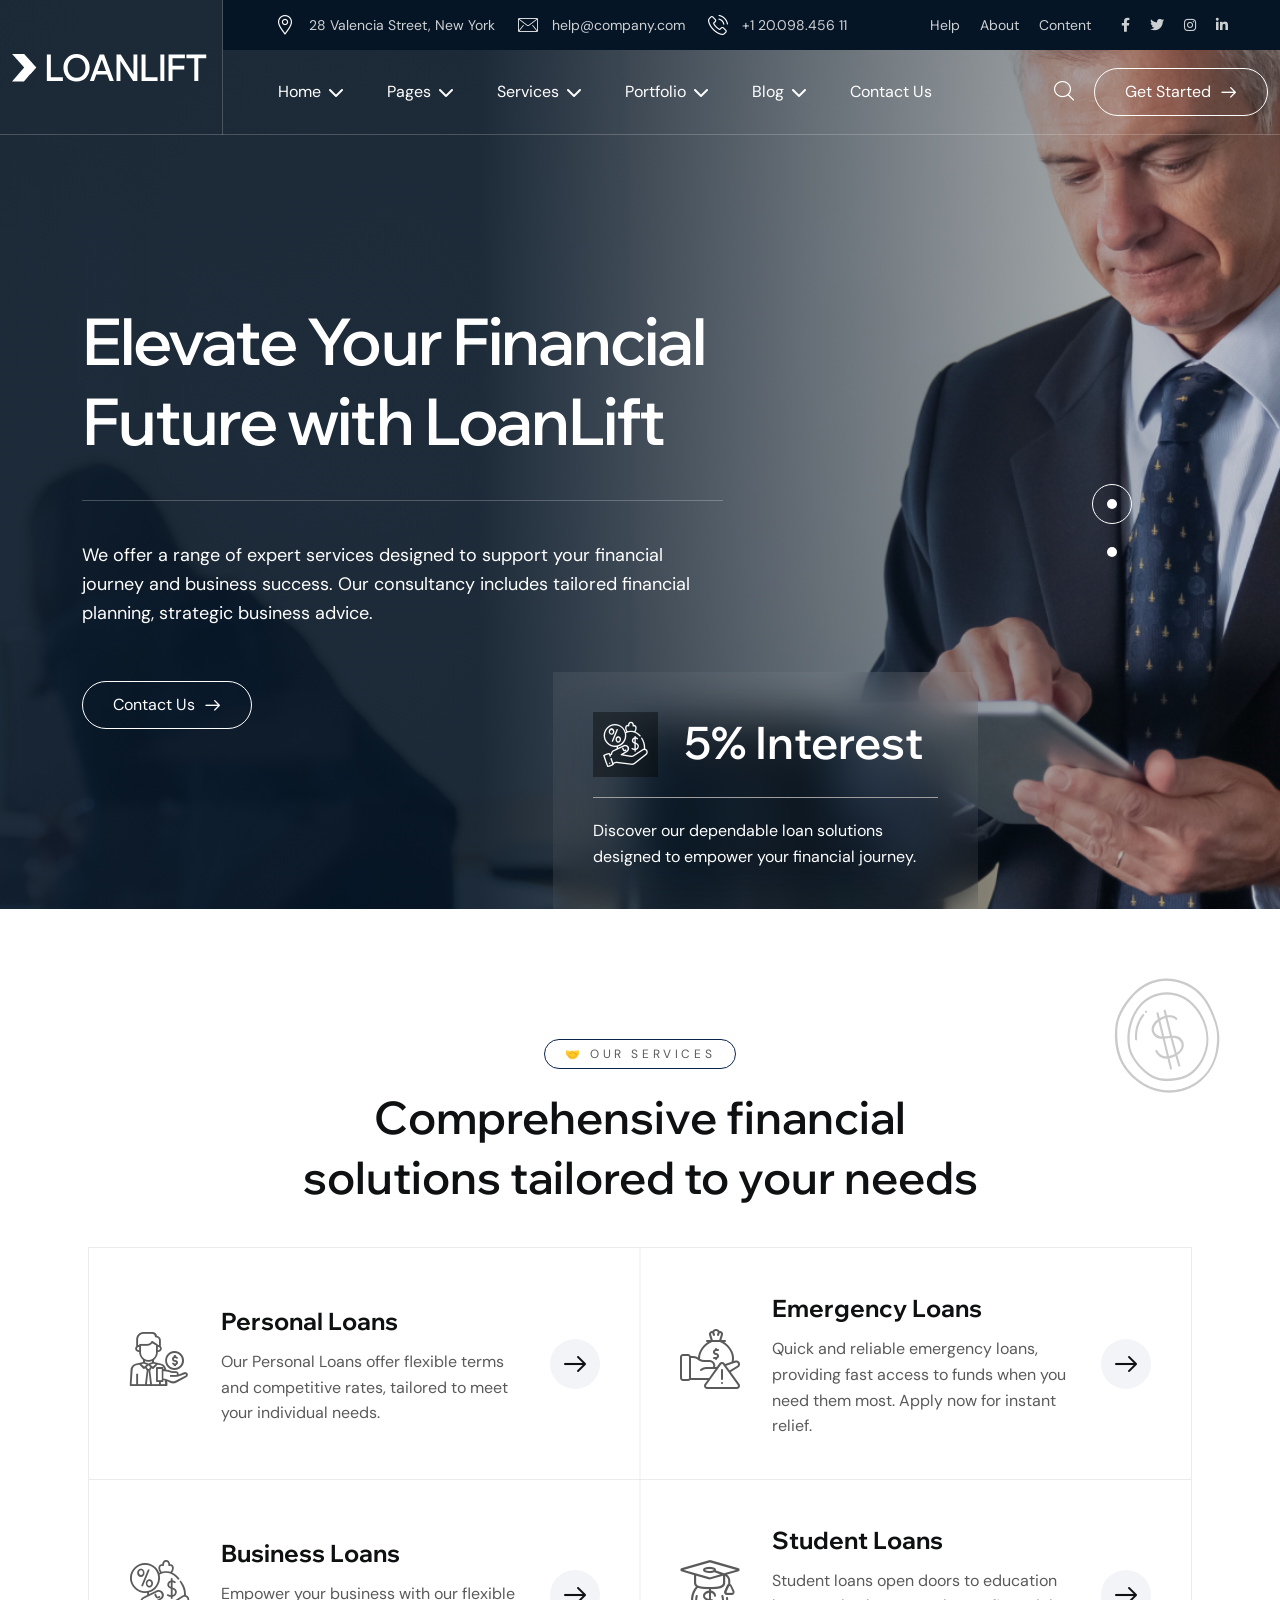
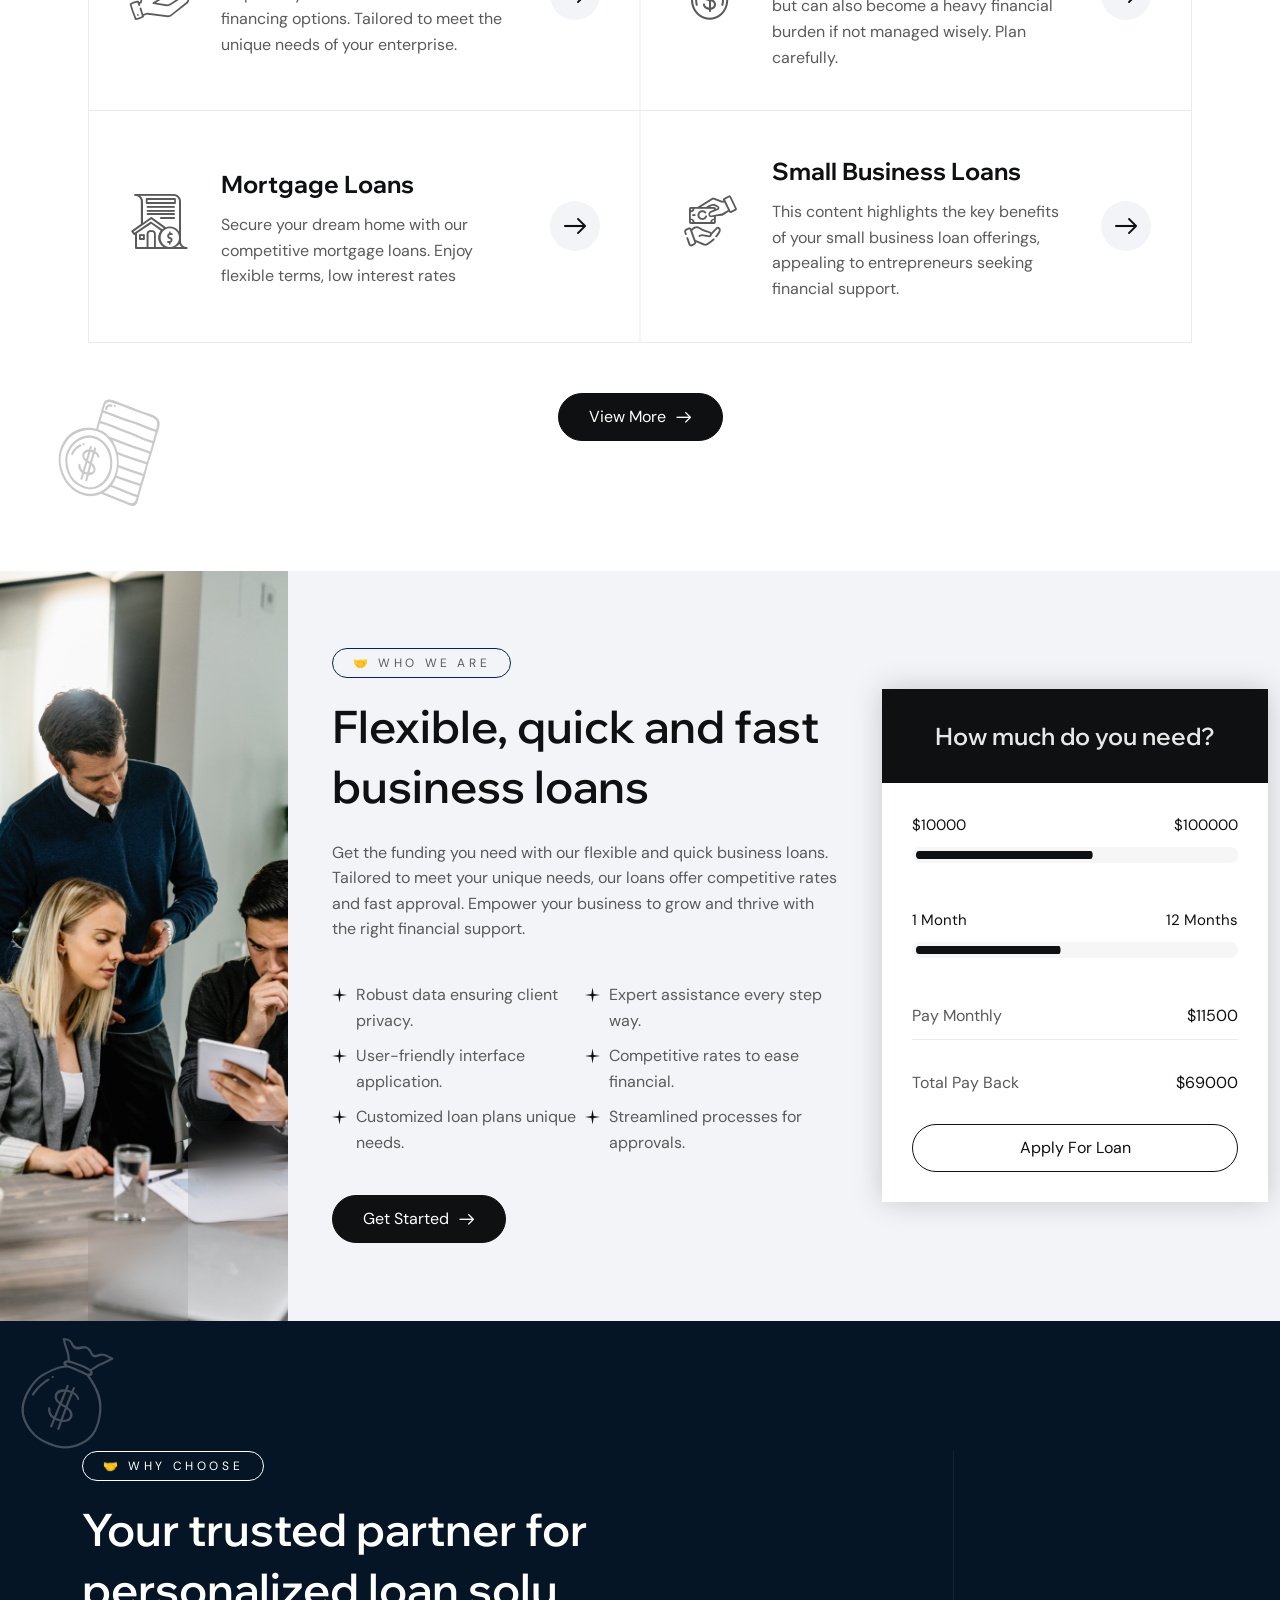
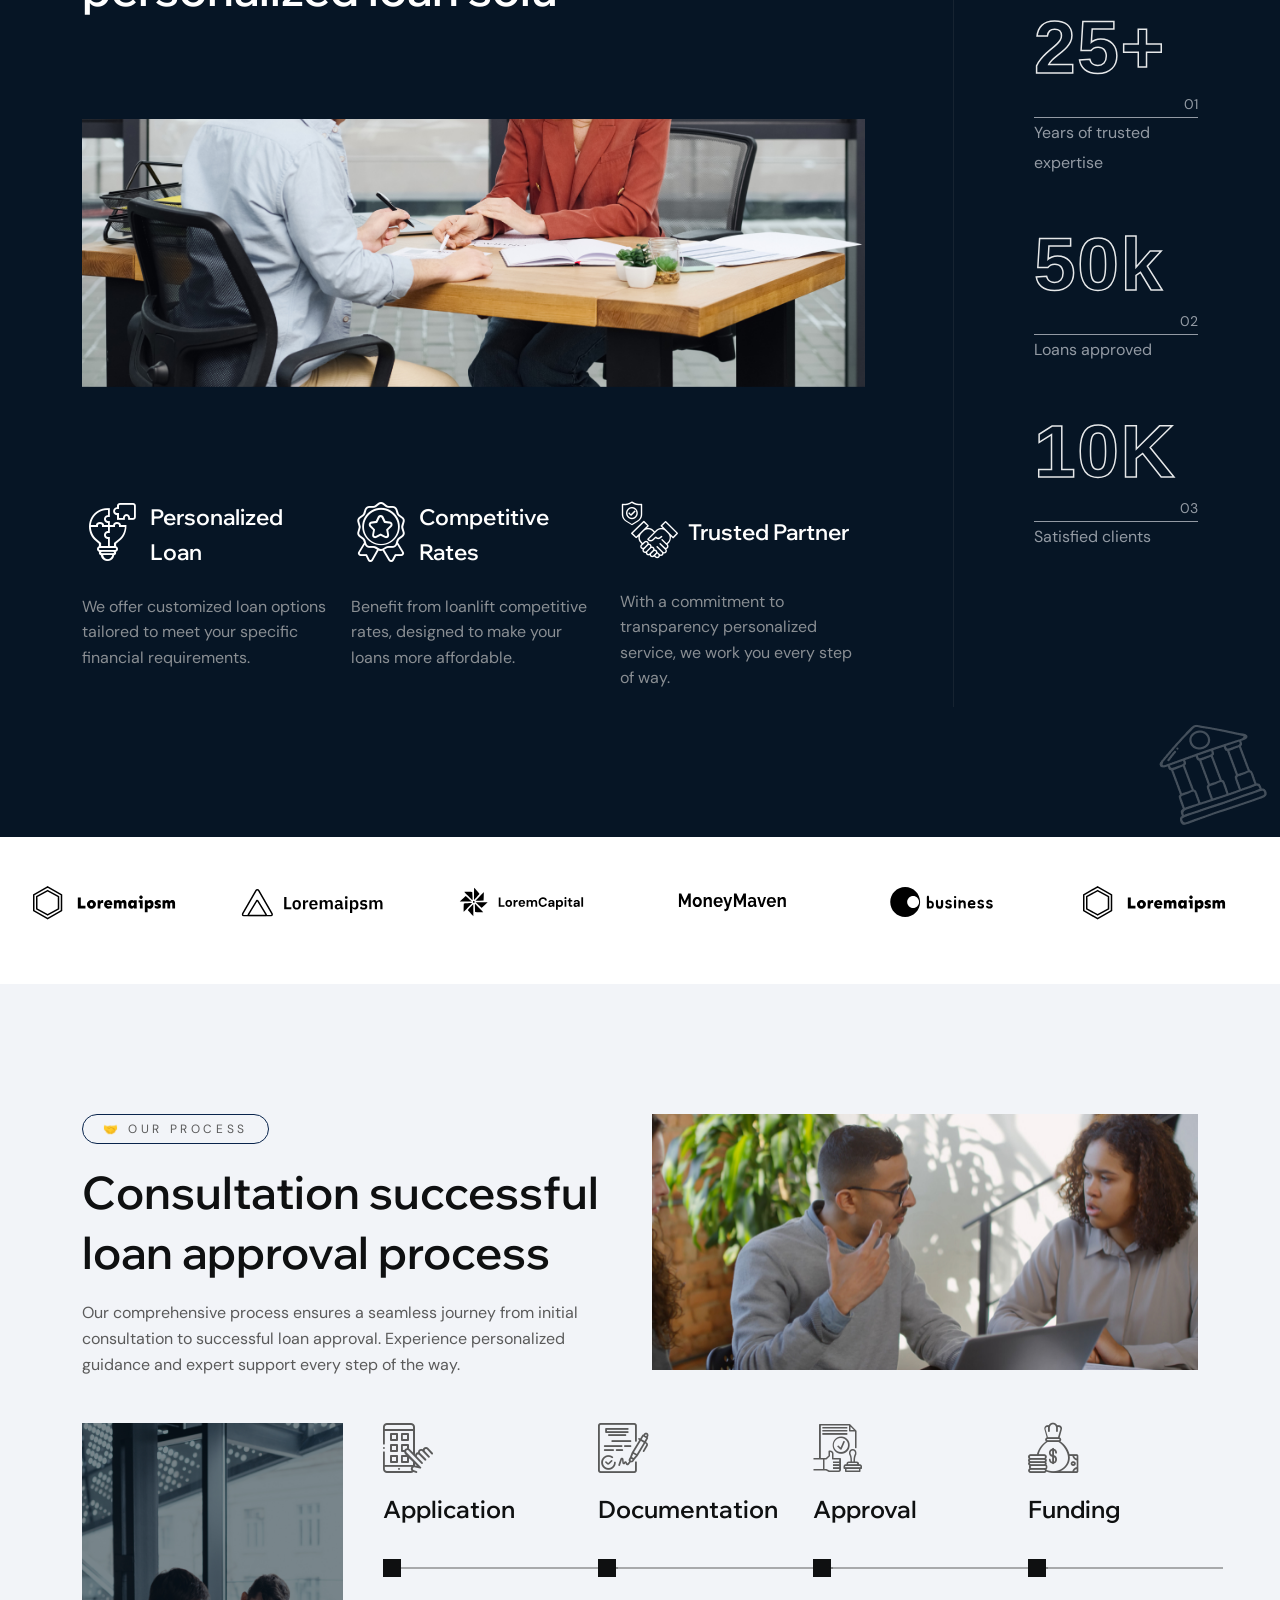
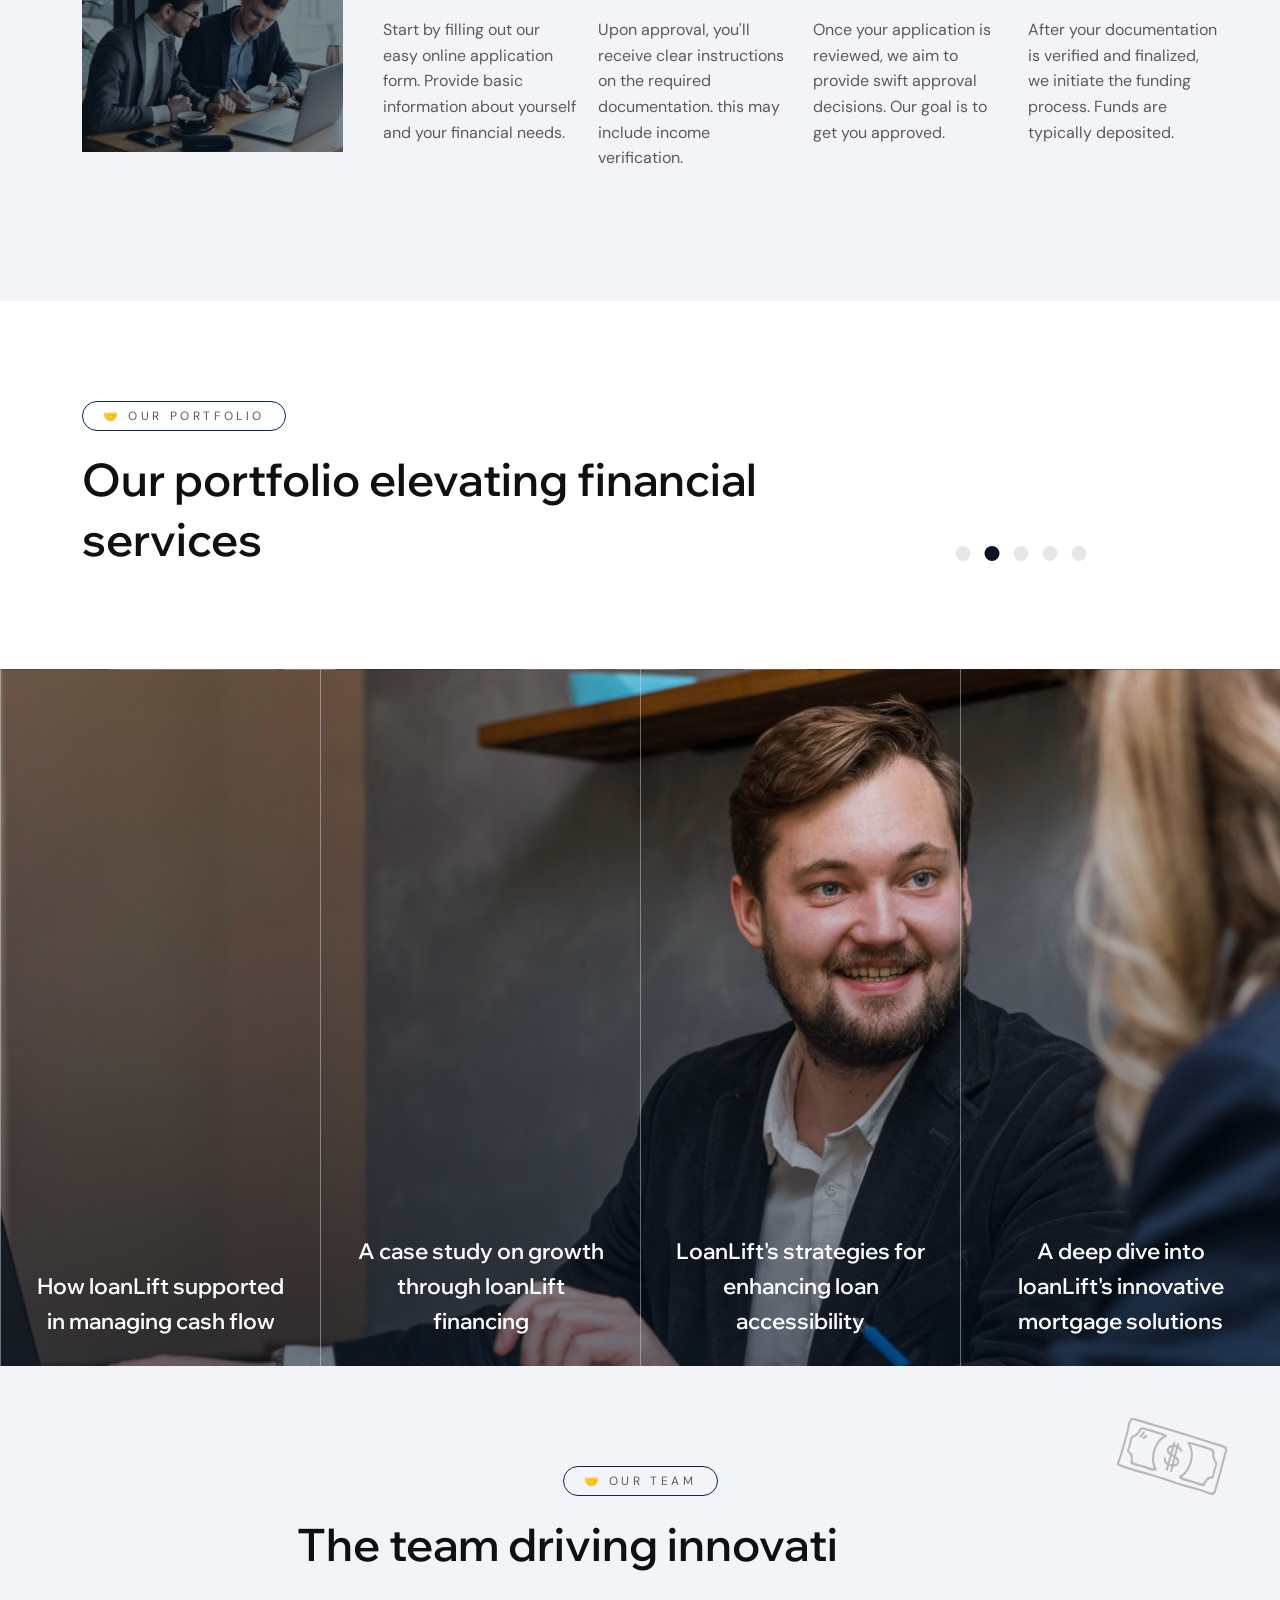
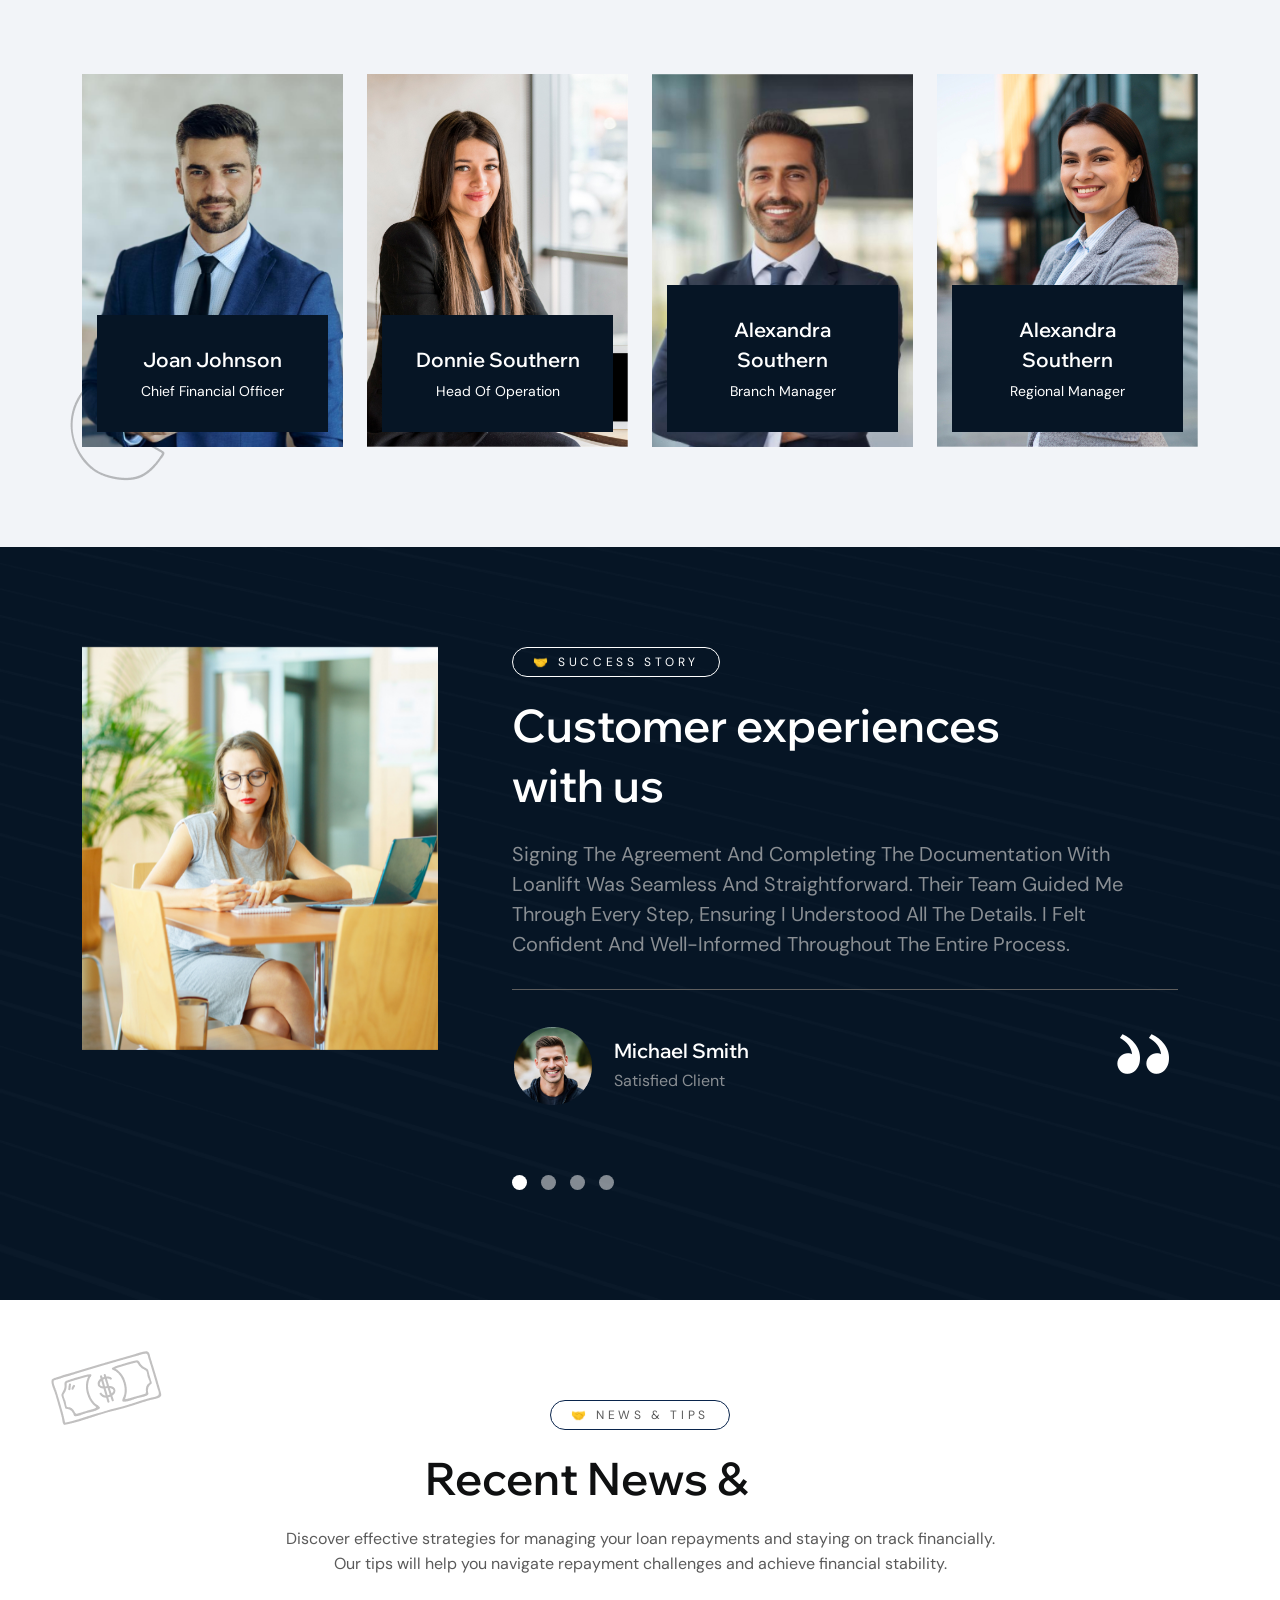
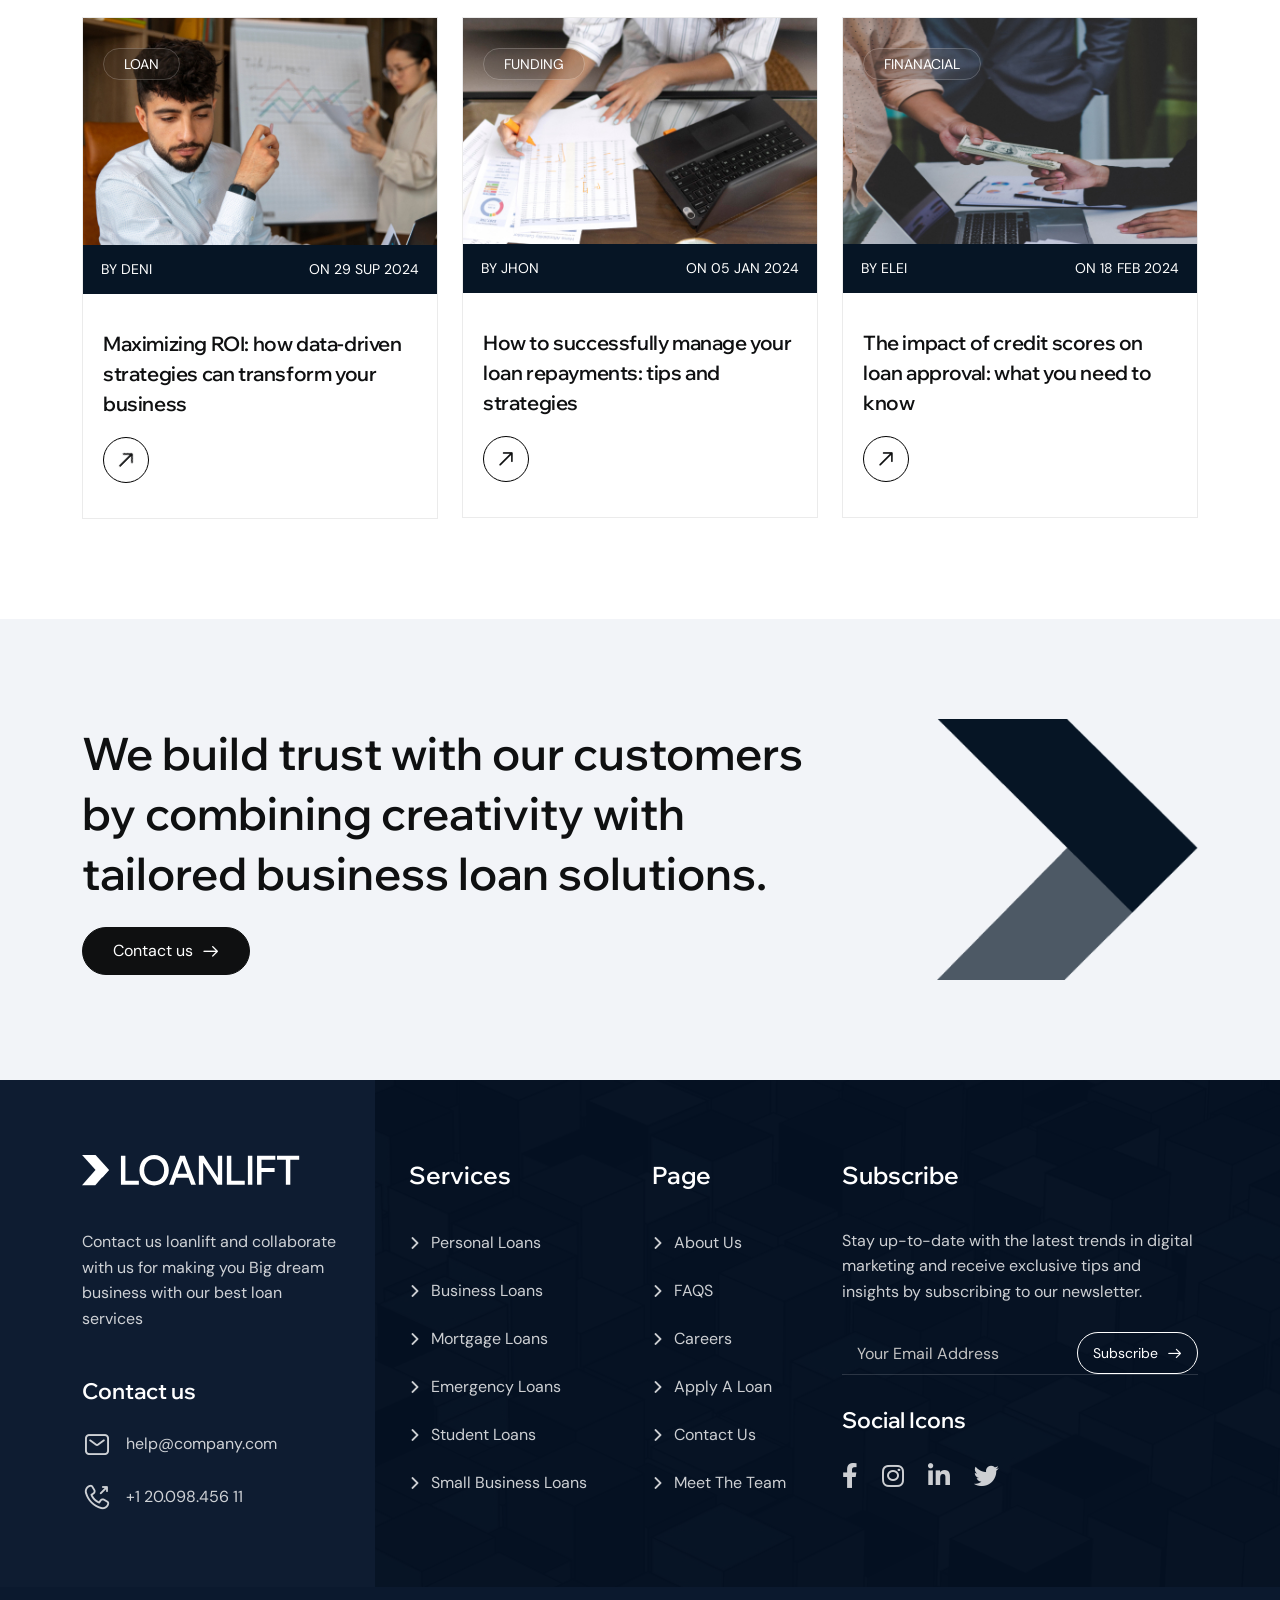
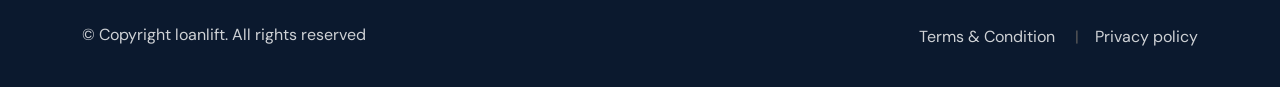
==== index.html @ 2569e56c "first commit" ====
<!DOCTYPE html><html lang="en"><head>
    <meta charset="UTF-8">
    <meta name="viewport" content="width=device-width, initial-scale=1.0">
    <title>Loanlift || Home One</title>
    <link rel="shortcut icon" href="images/favicon.png" type="image/x-icon">
    <link rel="preconnect" href="https://fonts.googleapis.com">
    <link rel="preconnect" href="https://fonts.gstatic.com" crossorigin="">
    <link href="https://fonts.googleapis.com/css2?family=DM+Sans:ital,opsz,wght@0,9..40,100..1000;1,9..40,100..1000&family=Wix+Madefor+Display:wght@400..800&display=swap" rel="stylesheet">
    <link rel="stylesheet" href="style.css">
</head>
<body class="custom-cursor">
    <div class="custom-cursor-one">
        <div class="custom-cursor-inner"></div>
    </div>
    <div class="preloader">
        <div class="loading-container">
            <div class="loading-text">
                <span>L</span>
                <span>O</span>
                <span>A</span>
                <span>N</span>
                <span>L</span>
                <span>I</span>
                <span>F</span>
                <span>T</span>
            </div>
        </div>
    </div>
    <!-- header start -->
    <div class="topbar-one">
        <div class="container-fluid">
            <div class="topbar-one-inner">
                <ul class="topbar-one-info white-font">
                    <li>
                        <i class="flaticon-location"></i>
                        <p>28 Valencia Street, New York</p>
                    </li>
                    <li>
                        <i class="flaticon-mail"></i>
                        <a href="mailto:Loanlift@gmail.com">help@company.com</a>
                    </li>
                    <li>
                        <i class="flaticon-phone-call"></i>
                        <a href="tel:+020.098.45611">+1 20.098.456 11</a>
                    </li>
                </ul>
                <div class="topbar-one-right">
                    <ul class="topbar-one-right-one white-font">
                        <li><a href="#">Help</a></li>
                        <li><a href="#">About</a></li>
                        <li><a href="#">Content</a></li>
                    </ul>
                    <ul class="topbar-one-social-media white-font">
                        <li><a href="https://www.facebook.com/"><i class="fa-brands fa-facebook-f"></i></a></li>
                        <li><a href="https://x.com/"><i class="fa-brands fa-twitter"></i></a></li>
                        <li><a href="https://www.instagram.com/"><i class="fa-brands fa-instagram"></i></a></li>
                        <li><a href="https://in.linkedin.com/"><i class="fa-brands fa-linkedin-in"></i></a></li>
                    </ul>
                </div>
            </div>
        </div>
    </div>
    <header class="main-header">
        <div class="container-fluid">
            <nav class="main-menu">
                <div class="main-menu-logo">
                    <a href="index.html">
                        <img src="images/Header_logo.svg" alt="header-logo">
                    </a>
                </div>
                <div class="main-menu-inner">
                    <ul class="main-menu-list">
                        <li class="menu-item-children"><a href="#">Home</a><i class="fa-solid fa-chevron-down"></i>
                            <ul>
                                <li><a href="index.html">Home One</a></li>
                                <li><a href="index-2.html">Home Two</a></li>
                                <li><a href="index-3.html">Home Three</a></li>
                            </ul>
                        </li>
                        <li class="menu-item-children"><a href="#">Pages</a><i class="fa-solid fa-chevron-down"></i>
                            <ul>
                                <li><a href="about.html">About Us</a></li>
                                <li><a href="faq.html">FAQ</a></li>
                                <li><a href="careers.html">Careers</a></li>
                                <li><a href="apply-loan.html">Apply a Loan</a></li>
                                <li><a href="team.html">Meet The Team</a></li>
                                <li><a href="team-details.html">Team Details</a></li>
                            </ul>
                        </li>
                        <li class="menu-item-children"><a href="#">Services</a><i class="fa-solid fa-chevron-down"></i>
                            <ul>
                                <li><a href="service.html">Services </a></li>
                                <li><a href="service-2.html">Services 2</a></li>
                                <li><a href="service-details.html">Services Details</a></li>
                            </ul>
                        </li>
                        <li class="menu-item-children"><a href="#">Portfolio</a><i class="fa-solid fa-chevron-down"></i>
                            <ul>
                                <li><a href="portfolio.html">Portfolio</a></li>
                                <li><a href="portfolio-grid.html">Portfolio Grid</a></li>
                                <li><a href="portfolio-details.html">Portfolio Details</a></li>
                            </ul>
                        </li>
                        <li class="menu-item-children"><a href="#">Blog</a><i class="fa-solid fa-chevron-down"></i>
                            <ul>
                                <li><a href="blog.html">Blog Standard</a></li>
                                <li><a href="blog-grid.html">Blog Grid</a></li>
                                <li><a href="blog-grid-2.html">Blog Grid 2</a></li>
                                <li><a href="blog-details.html">Blog Details</a></li>
                            </ul>
                        </li>
                        <li class="menu-item-children"><a href="contact-us.html">Contact Us</a></li>
                    </ul>
                    <div class="header-right-end">
                        <span class="line-1"></span>
                        <span class="line-2"></span>
                        <span class="line-3"></span>
                    </div>
                    <div class="main-menu-right">
                        <a href="#" class="search-btn"><i class="flaticon-search-interface-symbol"></i></a>
                        <a href="contact-us.html" class="btn btn-primary">Get Started <i class="flaticon-next"></i></a>
                    </div>
                </div>
            </nav>
        </div>
    </header>
    <!-- header end -->
    <!-- banner one start -->
    <section class="banner-one">
        <div class="container-fluid p-0">
            <div class="banner-one-slider">
                <div class="banner-one-slider-item">
                    <div class="banner-one-slider-item-image zoom-in">
                        <img src="images/banner-one-bg.jpg" alt="banner-images">
                    </div>
                    <div class="container">
                        <div class="row">
                            <div class="col-xl-7 col-lg-8 col-md-10">
                                <div class="banner-one-info">
                                    <div class="banner-title fade-left">
                                        <h1>Elevate Your Financial Future with LoanLift</h1>
                                    </div>
                                    <div class="section-details fade-left">
                                        <p>We offer a range of expert services designed to support your financial
                                            journey and business success. Our consultancy includes tailored financial
                                            planning, strategic business advice.</p>
                                    </div>
                                    <div class="fade-in-up">
                                        <a href="contact-us.html" class="btn btn-primary">Contact Us<i class="flaticon-next"></i></a>
                                    </div>
                                </div>
                            </div>
                            <div class="banner-one-box">
                                <div class="banner-one-box-inner">
                                    <i class="flaticon-money-bag"></i>
                                    <h2>5% Interest</h2>
                                </div>
                                <p>Discover our dependable loan solutions designed to empower your financial journey.
                                </p>
                            </div>
                        </div>
                    </div>
                </div>
                <div class="banner-one-slider-item">
                    <div class="banner-one-slider-item-image">
                        <img src="images/banner-one-bg-2.jpg" alt="banner-images">
                    </div>
                    <div class="container">
                        <div class="row">
                            <div class="col-xl-7 col-lg-8 col-md-10">
                                <div class="banner-one-info">
                                    <div class="banner-title fade-left">
                                        <h1>Your Partner Financial Growth Success</h1>
                                    </div>
                                    <div class="section-details fade-left">
                                        <p>We offer a range of expert services designed to support your financial
                                            journey and business success. Our consultancy includes tailored financial
                                            planning, strategic business advice.</p>
                                    </div>
                                    <div class="fade-in-up">
                                        <a href="contact-us.html" class="btn btn-primary">Contact Us<i class="flaticon-next"></i></a>
                                    </div>
                                </div>
                            </div>
                            <div class="banner-one-box">
                                <div class="banner-one-box-inner">
                                    <i class="flaticon-money-bag"></i>
                                    <h2>5% Interest</h2>
                                </div>
                                <p>Discover our dependable loan solutions designed to empower your financial journey.
                                </p>
                            </div>
                        </div>
                    </div>
                </div>
            </div>
        </div>
    </section>
    <!-- banner one end -->
    <!-- services one start -->
    <section class="services-section-one">
        <div class="service-one-shape-1">
            <img src="images/service-shape-1.png" alt="shape">
        </div>
        <div class="service-one-shape-2">
            <img src="images/service-shape-2.png" alt="shape">
        </div>
        <div class="container">
            <div class="row">
                <div class="col-lg-8 m-auto">
                    <div class="heading-box text-center">
                        <span class="heading-subtitle wow fadeInUp animated animated">🤝 OUR SERVICES</span>
                        <h2 class="heading-title wow fadeInUp animated animated">Comprehensive financial solutions
                            tailored to your needs</h2>
                    </div>
                </div>
            </div>
            <div class="service-one-inner">
                <div class="service-one-box">
                    <div class="service-one-box-image">
                        <img src="images/services-1.png" alt="service images">
                    </div>
                    <div class="service-one-icon-box">
                        <i class="flaticon-personal"></i>
                    </div>
                    <div class="service-one-info">
                        <h4>Personal Loans</h4>
                        <p>Our Personal Loans offer flexible terms and competitive rates, tailored to meet your
                            individual needs.</p>
                    </div>
                    <a href="service-details.html" class="read-more-btn">
                        <i class="flaticon-next"></i>
                    </a>
                </div>
                <div class="service-one-box">
                    <div class="service-one-box-image">
                        <img src="images/services-2.png" alt="service images">
                    </div>
                    <div class="service-one-icon-box">
                        <i class="flaticon-money-bag-1"></i>
                    </div>
                    <div class="service-one-info">
                        <h4>Emergency Loans</h4>
                        <p>Quick and reliable emergency loans, providing fast access to funds when you need them most.
                            Apply now for instant relief.</p>
                    </div>
                    <a href="service-details.html" class="read-more-btn">
                        <i class="flaticon-next"></i>
                    </a>
                </div>
                <div class="service-one-box">
                    <div class="service-one-box-image">
                        <img src="images/services-3.png" alt="service images">
                    </div>
                    <div class="service-one-icon-box">
                        <i class="flaticon-money-bag"></i>
                    </div>
                    <div class="service-one-info">
                        <h4>Business Loans</h4>
                        <p>Empower your business with our flexible financing options. Tailored to meet the unique needs
                            of your enterprise.</p>
                    </div>
                    <a href="service-details.html" class="read-more-btn">
                        <i class="flaticon-next"></i>
                    </a>
                </div>
                <div class="service-one-box">
                    <div class="service-one-box-image">
                        <img src="images/services-4.png" alt="service images">
                    </div>
                    <div class="service-one-icon-box">
                        <i class="flaticon-mortarboard"></i>
                    </div>
                    <div class="service-one-info">
                        <h4>Student Loans</h4>
                        <p>Student loans open doors to education but can also become a heavy financial burden if not
                            managed wisely. Plan carefully.</p>
                    </div>
                    <a href="service-details.html" class="read-more-btn">
                        <i class="flaticon-next"></i>
                    </a>
                </div>
                <div class="service-one-box">
                    <div class="service-one-box-image">
                        <img src="images/services-5.png" alt="service images">
                    </div>
                    <div class="service-one-icon-box">
                        <i class="flaticon-mortgage-loan"></i>
                    </div>
                    <div class="service-one-info">
                        <h4>Mortgage Loans</h4>
                        <p>Secure your dream home with our competitive mortgage loans. Enjoy flexible terms, low
                            interest rates</p>
                    </div>
                    <a href="service-details.html" class="read-more-btn">
                        <i class="flaticon-next"></i>
                    </a>
                </div>
                <div class="service-one-box">
                    <div class="service-one-box-image">
                        <img src="images/services-6.png" alt="service images">
                    </div>
                    <div class="service-one-icon-box">
                        <i class="flaticon-loan-1"></i>
                    </div>
                    <div class="service-one-info">
                        <h4>Small Business Loans</h4>
                        <p>This content highlights the key benefits of your small business loan offerings, appealing to
                            entrepreneurs seeking financial support.</p>
                    </div>
                    <a href="service-details.html" class="read-more-btn">
                        <i class="flaticon-next"></i>
                    </a>
                </div>
            </div>
            <div class="text-center">
                <a href="service.html" class="btn btn-secondary">View More<i class="flaticon-next"></i></a>
            </div>
        </div>
    </section>
    <!-- services one end -->
    <!-- features one start -->
    <section class="features-section-one">
        <div class="container-fluid">
            <div class="row align-items-center justify-content-center justify-content-xl-start">
                <div class="col-xxl-3 col-xl-3 col-md-5 col-sm-7">
                    <div class="features-one-image">
                        <img src="images/features-1.jpg" alt="features-image">
                        <div class="image-shape">
                            <span></span>
                            <span></span>
                        </div>
                    </div>
                </div>
                <div class="col-xxl-5 col-xl-5 col-md-7">
                    <div class="features-one-info">
                        <div class="heading-box">
                            <span class="heading-subtitle wow fadeInUp animated animated">🤝 WHO WE ARE</span>
                            <h2 class="heading-title wow fadeInUp animated animated">Flexible, quick and fast business
                                loans</h2>
                        </div>
                        <p>Get the funding you need with our flexible and quick business loans. Tailored to meet
                            your unique needs, our loans offer competitive rates and fast approval. Empower your
                            business to grow and thrive with the right financial support.
                        </p>
                        <div class="features-one-list-block">
                            <ul class="features-one-list">
                                <li>Robust data ensuring client privacy.</li>
                                <li>Expert assistance every step way.</li>
                                <li>User-friendly interface application.</li>
                                <li>Competitive rates to ease financial.</li>
                                <li>Customized loan plans unique needs.</li>
                                <li>Streamlined processes for approvals.</li>
                            </ul>
                        </div>
                        <a href="apply-loan.html" class="btn btn-secondary">Get Started<i class="flaticon-next"></i></a>
                    </div>
                </div>
                <div class="col-xxl-3 col-xl-4 col-lg-6 col-md-8 col-sm-10">
                    <form action="#" id="loan-calculator" data-interest-rate="15" class="features-one-form wow fadeInUp animated animated" data-wow-duration="2000ms" data-wow-delay="500ms">
                        <h3>How much do you need?</h3>
                        <div class="features-one-form-content">
                            <div class="input-box__top">
                                <span>$10000</span>
                                <span>$100000</span>
                            </div>
                            <div class="input-box">
                                <div class="range-slider-count" id="range-slider-count"></div>
                                <input type="hidden" value="" id="min-value-rangeslider-count">
                                <input type="hidden" value="" id="max-value-rangeslider-count">
                            </div>
                            <div class="input-box__top">
                                <span>1 Month</span>
                                <span>12 Months</span>
                            </div>
                            <div class="input-box">
                                <div class="range-slider-month" id="range-slider-month"></div>
                                <input type="hidden" value="" id="min-value-rangeslider-month">
                                <input type="hidden" value="" id="max-value-rangeslider-month">
                            </div>
                            <p>
                                <span>Pay Monthly</span>
                                <b>$<i id="loan-monthly-pay"></i></b>
                            </p>
                            <p>
                                <span>Total Pay Back</span>
                                <b>$<i id="loan-total"></i></b>
                            </p>
                            <button type="submit" class="btn btn-primary btn-block">Apply For Loan</button>
                        </div>
                    </form>
                </div>
            </div>
        </div>
    </section>
    <!-- features one end -->
    <!-- why-choos one start -->
    <section class="why-choose-section-one">
        <div class="why-choose-shape-one-1">
            <img src="images/why-choose-shape-1.png" alt="shape">
        </div>
        <div class="why-choose-shape-one-2">
            <img src="images/why-choose-shape-2.png" alt="shape">
        </div>
        <div class="container">
            <div class="row gutter-y-30">
                <div class="col-xl-9 why-choose-left-one">
                    <div class="heading-box heading-white">
                        <span class="heading-subtitle wow fadeInUp animated animated">🤝 WHY CHOOSE</span>
                        <h2 class="heading-title wow fadeInUp animated animated">Your trusted partner for personalized
                            loan solutions, expert financial guidance</h2>
                    </div>
                    <div class="why-choose-one-image">
                        <img src="images/why-choose-image-1.jpg" alt="why-choose-image">
                    </div>
                    <div class="row">
                        <div class="col-lg-4 col-md-6 col-sm-6 col-6">
                            <div class="why-choose-one-box">
                                <div class="why-choose-box-one-title">
                                    <i class="flaticon-solution"></i>
                                    <h4>Personalized Loan</h4>
                                </div>
                                <p>We offer customized loan options tailored to meet your specific financial
                                    requirements.</p>
                            </div>
                        </div>
                        <div class="col-lg-4 col-md-6 col-sm-6 col-6">
                            <div class="why-choose-one-box">
                                <div class="why-choose-box-one-title">
                                    <i class="flaticon-badge"></i>
                                    <h4>Competitive Rates</h4>
                                </div>
                                <p>Benefit from loanlift competitive rates, designed to make your loans more affordable.
                                </p>
                            </div>
                        </div>
                        <div class="col-lg-4 col-md-6 col-sm-6 col-6">
                            <div class="why-choose-one-box">
                                <div class="why-choose-box-one-title">
                                    <i class="flaticon-trusted"></i>
                                    <h4>Trusted Partner</h4>
                                </div>
                                <p>With a commitment to transparency personalized service, we work you every step of
                                    way.</p>
                            </div>
                        </div>
                    </div>
                </div>
                <div class="col-xl-3 col-lg-12">
                    <ul class="counter-box-one">
                        <li>
                            <h6 data-target="25" data-symbol="+">0</h6>
                            <span>01</span>
                            <p>Years of trusted expertise</p>
                        </li>
                        <li>
                            <h6 data-target="50" data-symbol="k">0</h6>
                            <span>02</span>
                            <p>Loans approved</p>
                        </li>
                        <li>
                            <h6 data-target="10" data-symbol="K">0</h6>
                            <span>03</span>
                            <p>Satisfied clients</p>
                        </li>
                    </ul>
                </div>
            </div>
        </div>
    </section>
    <!-- why-choos one end -->
    <!-- partner one start -->
    <section class="partner-one">
        <div class="container-fluid">
            <div class="partner-slider-one">
                <div class="partner-slider-one-item">
                    <div class="partner-slider-logo">
                        <img src="images/Logo_1.svg" alt="partner-logo">
                    </div>
                </div>
                <div class="partner-slider-one-item">
                    <div class="partner-slider-logo">
                        <img src="images/Logo_2.svg" alt="partner-logo">
                    </div>
                </div>
                <div class="partner-slider-one-item">
                    <div class="partner-slider-logo">
                        <img src="images/Logo_3.svg" alt="partner-logo">
                    </div>
                </div>
                <div class="partner-slider-one-item">
                    <div class="partner-slider-logo">
                        <img src="images/Logo_4.svg" alt="partner-logo">
                    </div>
                </div>
                <div class="partner-slider-one-item">
                    <div class="partner-slider-logo">
                        <img src="images/Logo_5.svg" alt="partner-logo">
                    </div>
                </div>
                <div class="partner-slider-one-item">
                    <div class="partner-slider-logo">
                        <img src="images/Logo_1.svg" alt="partner-logo">
                    </div>
                </div>
                <div class="partner-slider-one-item">
                    <div class="partner-slider-logo">
                        <img src="images/Logo_2.svg" alt="partner-logo">
                    </div>
                </div>
                <div class="partner-slider-one-item">
                    <div class="partner-slider-logo">
                        <img src="images/Logo_3.svg" alt="partner-logo">
                    </div>
                </div>
                <div class="partner-slider-one-item">
                    <div class="partner-slider-logo">
                        <img src="images/Logo_4.svg" alt="partner-logo">
                    </div>
                </div>
            </div>
        </div>
    </section>
    <!-- partner one end -->
    <!-- process one start -->
    <section class="process-one">
        <div class="container">
            <div class="row gutter-y-30">
                <div class="col-lg-6">
                    <div class="heading-box">
                        <span class="heading-subtitle wow fadeInUp animated animated">🤝 OUR PROCESS</span>
                        <h2 class="heading-title wow fadeInUp animated animated">Consultation successful loan approval
                            process</h2>
                        <p class="heading-details">Our comprehensive process ensures a seamless journey from initial
                            consultation to successful
                            loan approval. Experience personalized guidance and expert support every step of the way.
                        </p>
                    </div>
                </div>
                <div class="col-lg-6">
                    <div class="process-one-video">
                        <img src="images/process-video-thamb.jpg" alt="video-thumb">
                        <a href="https://www.youtube.com/watch?v=rzfmZC3kg3M" class="process-one-video-btn"><i class="fa-solid fa-play"></i></a>
                    </div>
                </div>
                <div class="col-xl-3 col-md-4">
                    <div class="process-one-image">
                        <img src="images/process-image.jpg" alt="process-image">
                    </div>
                </div>
                <div class="col-xl-9 col-md-8 align-self-center">
                    <div class="process-item-one wow fadeInRight animated animated" data-wow-delay="500ms" data-wow-duration="2000ms">
                        <div class="process-one-box">
                            <div class="process-one-box-icon">
                                <i class="flaticon-application"></i>
                            </div>
                            <div class="process-one-box-title">
                                <h3>Application</h3>
                            </div>
                            <div class="process-one-box-devider"></div>
                            <div class="process-one-box-details">
                                <p>Start by filling out our easy online application form. Provide basic information
                                    about yourself and your financial needs.</p>
                            </div>
                        </div>
                        <div class="process-one-box">
                            <div class="process-one-box-icon">
                                <i class="flaticon-contract"></i>
                            </div>
                            <div class="process-one-box-title">
                                <h3>Documentation</h3>
                            </div>
                            <div class="process-one-box-devider"></div>
                            <div class="process-one-box-details">
                                <p>Upon approval, you'll receive clear instructions on the required documentation. this
                                    may include income verification.</p>
                            </div>
                        </div>
                        <div class="process-one-box">
                            <div class="process-one-box-icon">
                                <i class="flaticon-approval"></i>
                            </div>
                            <div class="process-one-box-title">
                                <h3>Approval</h3>
                            </div>
                            <div class="process-one-box-devider"></div>
                            <div class="process-one-box-details">
                                <p>Once your application is reviewed, we aim to provide swift approval decisions. Our
                                    goal is to get you approved.</p>
                            </div>
                        </div>
                        <div class="process-one-box">
                            <div class="process-one-box-icon">
                                <i class="flaticon-money-1"></i>
                            </div>
                            <div class="process-one-box-title">
                                <h3>Funding</h3>
                            </div>
                            <div class="process-one-box-devider"></div>
                            <div class="process-one-box-details">
                                <p>After your documentation is verified and finalized, we initiate the funding process.
                                    Funds are typically deposited.</p>
                            </div>
                        </div>
                    </div>
                </div>
            </div>
        </div>
    </section>
    <!-- process one end -->
    <!-- case-studies one start -->
    <section class="case-studies-one">
        <div class="container">
            <div class="row">
                <div class="col-lg-9 col-md-11">
                    <div class="heading-box">
                        <span class="heading-subtitle wow fadeInUp animated animated">🤝 OUR PORTFOLIO</span>
                        <h2 class="heading-title wow fadeInUp animated animated">Our portfolio elevating financial
                            services through innovation & technology</h2>
                    </div>
                </div>
            </div>
        </div>
        <div class="container-fluid p-0">
            <div class="case-studies-slider-inner-one">
                <div class="case-studies-background">
                </div>
                <div class="case-studies-slider-one">
                    <div class="case-studies-slider-one-item">
                        <div class="case-studies-one-image">
                            <img src="images/case-study-1.jpg" alt="case-image">
                            <div class="case-studies-one-details">
                                <div class="case-studies-details-one-inner">
                                    <h4><a href="portfolio-details.html">A case study on securing growth funding with loanLift</a></h4>
                                </div>
                                <div class="case-studies-one__details">
                                    <span class="tagline">Business</span>
                                    <p>Client name : technology Solutions</p>
                                    <a href="portfolio-details.html" class="more-btn m-auto"><i class="flaticon-next"></i></a>
                                </div>
                            </div>
                        </div>
                    </div>
                    <div class="case-studies-slider-one-item">
                        <div class="case-studies-one-image">
                            <img src="images/case-study-2.jpg" alt="case-image">
                            <div class="case-studies-one-details">
                                <div class="case-studies-details-one-inner">
                                    <h4><a href="portfolio-details.html">How loanLift supported in managing cash flow</a></h4>
                                </div>
                                <div class="case-studies-one__details">
                                    <span class="tagline">Home</span>
                                    <p>Client name : Centric Lending</p>
                                    <a href="portfolio-details.html" class="more-btn m-auto"><i class="flaticon-next"></i></a>
                                </div>
                            </div>
                        </div>
                    </div>
                    <div class="case-studies-slider-one-item">
                        <div class="case-studies-one-image">
                            <img src="images/case-study-3.jpg" alt="case-image">
                            <div class="case-studies-one-details">
                                <div class="case-studies-details-one-inner">
                                    <h4><a href="portfolio-details.html">A case study on growth through loanLift financing</a></h4>
                                </div>
                                <div class="case-studies-one__details">
                                    <span class="tagline">Student</span>
                                    <p>Client name :  Debt Restructuring</p>
                                    <a href="portfolio-details.html" class="more-btn m-auto"><i class="flaticon-next"></i></a>
                                </div>
                            </div>
                        </div>
                    </div>
                    <div class="case-studies-slider-one-item">
                        <div class="case-studies-one-image">
                            <img src="images/case-study-4.jpg" alt="case-image">
                            <div class="case-studies-one-details">
                                <div class="case-studies-details-one-inner">
                                    <h4><a href="portfolio-details.html">LoanLift's strategies for enhancing loan accessibility</a></h4>
                                </div>
                                <div class="case-studies-one__details">
                                    <span class="tagline">Business</span>
                                    <p>Client name : Streamlined Application </p>
                                    <a href="portfolio-details.html" class="more-btn m-auto"><i class="flaticon-next"></i></a>
                                </div>
                            </div>
                        </div>
                    </div>
                    <div class="case-studies-slider-one-item">
                        <div class="case-studies-one-image">
                            <img src="images/case-study-1.jpg" alt="case-image">
                            <div class="case-studies-one-details">
                                <div class="case-studies-details-one-inner">
                                    <h4><a href="portfolio-details.html">A deep dive into loanLift's innovative mortgage solutions</a></h4>
                                </div>
                                <div class="case-studies-one__details">
                                    <span class="tagline"> Personal</span>
                                    <p>Client name : Quick Solutions</p>
                                    <a href="portfolio-details.html" class="more-btn m-auto"><i class="flaticon-next"></i></a>
                                </div>
                            </div>
                        </div>
                    </div>
                </div>
            </div>
        </div>
    </section>
    <!-- case-studies one end -->
    <!-- team one start -->
    <section class="team-one">
        <div class="team-shape-one-1">
            <img src="images/team-shape-1.png" alt="shape">
        </div>
        <div class="team-shape-one-2">
            <img src="images/team-shape-2.png" alt="shape">
        </div>
        <div class="container">
            <div class="row">
                <div class="col-lg-8 col-md-12 m-auto">
                    <div class="heading-box text-center">
                        <span class="heading-subtitle wow fadeInUp animated animated">🤝 OUR TEAM</span>
                        <h2 class="heading-title wow fadeInUp animated animated">The team driving innovation and
                            excellence in financial services</h2>
                    </div>
                </div>
            </div>
            <div class="row gutter-y-30">
                <div class="col-lg-3 col-md-6 col-sm-12">
                    <div class="team-one-box">
                        <a href="team-details.html" class="team-one-image">
                            <img src="images/team-1.jpg" alt="team-image">
                        </a>
                        <div class="team-one-details">
                            <div class="team-one-details-inner">
                                <h5>Joan Johnson</h5>
                                <p>Chief Financial Officer</p>
                                <div class="team-one-social-media">
                                    <ul>
                                        <li><a href="https://www.facebook.com/" target="_blank"><i class="fa-brands fa-facebook-f"></i></a></li>
                                        <li><a href="https://www.instagram.com/" target="_blank"><i class="fa-brands fa-instagram"></i></a></li>
                                        <li><a href="https://in.linkedin.com/" target="_blank"><i class="fa-brands fa-linkedin-in"></i></a></li>
                                        <li><a href="https://x.com/" target="_blank"><i class="fa-brands fa-twitter"></i></a>
                                        </li>
                                    </ul>
                                </div>
                            </div>
                        </div>
                    </div>
                </div>
                <div class="col-lg-3 col-md-6 col-sm-12">
                    <div class="team-one-box">
                        <a href="team-details.html" class="team-one-image">
                            <img src="images/team-2.jpg" alt="team-image">
                        </a>
                        <div class="team-one-details">
                            <div class="team-one-details-inner">
                                <h5>Donnie Southern</h5>
                                <p>Head Of Operation</p>
                                <div class="team-one-social-media">
                                    <ul>
                                        <li><a href="https://www.facebook.com/" target="_blank"><i class="fa-brands fa-facebook-f"></i></a></li>
                                        <li><a href="https://www.instagram.com/" target="_blank"><i class="fa-brands fa-instagram"></i></a></li>
                                        <li><a href="https://in.linkedin.com/" target="_blank"><i class="fa-brands fa-linkedin-in"></i></a></li>
                                        <li><a href="https://x.com/" target="_blank"><i class="fa-brands fa-twitter"></i></a>
                                        </li>
                                    </ul>
                                </div>
                            </div>
                        </div>
                    </div>
                </div>
                <div class="col-lg-3 col-md-6 col-sm-12">
                    <div class="team-one-box">
                        <a href="team-details.html" class="team-one-image">
                            <img src="images/team-3.jpg" alt="team-image">
                        </a>
                        <div class="team-one-details">
                            <div class="team-one-details-inner">
                                <h5>Alexandra Southern</h5>
                                <p>Branch Manager</p>
                                <div class="team-one-social-media">
                                    <ul>
                                        <li><a href="https://www.facebook.com/" target="_blank"><i class="fa-brands fa-facebook-f"></i></a></li>
                                        <li><a href="https://www.instagram.com/" target="_blank"><i class="fa-brands fa-instagram"></i></a></li>
                                        <li><a href="https://in.linkedin.com/" target="_blank"><i class="fa-brands fa-linkedin-in"></i></a></li>
                                        <li><a href="https://x.com/" target="_blank"><i class="fa-brands fa-twitter"></i></a>
                                        </li>
                                    </ul>
                                </div>
                            </div>
                        </div>
                    </div>
                </div>
                <div class="col-lg-3 col-md-6 col-sm-12">
                    <div class="team-one-box">
                        <a href="team-details.html" class="team-one-image">
                            <img src="images/team-4.jpg" alt="team-image">
                        </a>
                        <div class="team-one-details">
                            <div class="team-one-details-inner">
                                <h5>Alexandra Southern</h5>
                                <p>Regional Manager</p>
                                <div class="team-one-social-media">
                                    <ul>
                                        <li><a href="https://www.facebook.com/" target="_blank"><i class="fa-brands fa-facebook-f"></i></a></li>
                                        <li><a href="https://www.instagram.com/" target="_blank"><i class="fa-brands fa-instagram"></i></a></li>
                                        <li><a href="https://in.linkedin.com/" target="_blank"><i class="fa-brands fa-linkedin-in"></i></a></li>
                                        <li><a href="https://x.com/" target="_blank"><i class="fa-brands fa-twitter"></i></a>
                                        </li>
                                    </ul>
                                </div>
                            </div>
                        </div>
                    </div>
                </div>
            </div>
        </div>
    </section>
    <!-- team one end -->
    <!-- testimonial one start -->
    <section class="testimonial-one white-font">
        <div class="container">
            <div class="row gutter-y-30">
                <div class="col-lg-4 col-md-6 col-sm-10 col-12 ms-auto me-auto">
                    <div class="testimonial-video-one">
                        <img src="images/blog-three-1.jpg" alt="testimonial-video-thamb">
                        <a href="https://www.youtube.com/watch?v=rzfmZC3kg3M" class="testimonial-video-btn-one"><i class="fa-solid fa-play"></i></a>
                    </div>
                </div>
                <div class="col-lg-8 align-self-center">
                    <div class="testimonial-one-right">
                        <div class="heading-box heading-white">
                            <span class="heading-subtitle wow fadeInUp animated animated">🤝 SUCCESS STORY</span>
                            <h2 class="heading-title wow fadeInUp animated animated">Customer experiences with us</h2>
                        </div>
                        <div class="testimonial-slider-one">
                            <div class="testimonial-one-item">
                                <p>Signing the agreement and completing the documentation with Loanlift
                                    was seamless and straightforward. Their team guided me through every step, ensuring
                                    I understood all the details. I felt confident and well-informed throughout the
                                    entire
                                    process.</p>
                                <div class="testimonial-one-details-inner">
                                    <div class="testimonial-one-details">
                                        <img src="images/testimonial-1.png" alt="">
                                        <div>
                                            <h5 class="white-font">Michael Smith</h5>
                                            <p class="white-font m-0">Satisfied Client</p>
                                        </div>
                                    </div>
                                    <i class="flaticon-quote-1"></i>
                                </div>
                            </div>
                            <div class="testimonial-one-item">
                                <p>The process with Loanlift was incredibly smooth. From signing the agreement to
                                    completing the documentation, their team made sure everything was clear and easy to
                                    follow. I felt supported every step of the way.Working with Loanlift was a breeze!
                                    Their expert guidance made the paperwork simple.</p>
                                <div class="testimonial-one-details-inner">
                                    <div class="testimonial-one-details">
                                        <img src="images/testimonial-2.png" alt="">
                                        <div>
                                            <h5 class="white-font">Emily Martin</h5>
                                            <p class="white-font m-0">Satisfied Client</p>
                                        </div>
                                    </div>
                                    <i class="flaticon-quote-1"></i>
                                </div>
                            </div>
                            <div class="testimonial-one-item">
                                <p>The agreement process with Loanlift was hassle-free and efficient. Their team ensured
                                    I understood every detail and made the documentation straightforward, giving me
                                    confidence throughout the entire journey, Loanlift’s team made the entire agreement
                                    and documentation process seamless.</p>
                                <div class="testimonial-one-details-inner">
                                    <div class="testimonial-one-details">
                                        <img src="images/testimonial-3.png" alt="">
                                        <div>
                                            <h5 class="white-font">Brian Clark</h5>
                                            <p class="white-font m-0">Satisfied Client</p>
                                        </div>
                                    </div>
                                    <i class="flaticon-quote-1"></i>
                                </div>
                            </div>
                            <div class="testimonial-one-item">
                                <p>Loanlift made the entire loan process incredibly easy. Their team walked me through
                                    every step, ensuring I understood all the terms. I felt completely confident and
                                    well-supported throughout the process, Loanlift made the entire loan process
                                    incredibly easy.</p>
                                <div class="testimonial-one-details-inner">
                                    <div class="testimonial-one-details">
                                        <img src="images/testimonial-4.png" alt="">
                                        <div>
                                            <h5 class="white-font">Ashley Harris</h5>
                                            <p class="white-font m-0">Satisfied Client</p>
                                        </div>
                                    </div>
                                    <i class="flaticon-quote-1"></i>
                                </div>
                            </div>
                        </div>
                    </div>
                </div>
            </div>
        </div>
    </section>
    <!-- testimonial one end -->
    <!-- blog one start -->
    <section class="blog-one">
        <div class="blog-shape-one-1">
            <img src="images/blog-shape.png" alt="shape">
        </div>
        <div class="container">
            <div class="row">
                <div class="col-lg-8 m-auto">
                    <div class="heading-box text-center">
                        <span class="heading-subtitle wow fadeInUp animated animated">🤝 NEWS & TIPS</span>
                        <h2 class="heading-title wow fadeInUp animated animated">Recent News & Blog</h2>
                        <p class="heading-details">Discover effective strategies for managing your loan repayments and
                            staying on track
                            financially. Our tips will help you navigate repayment challenges and achieve financial
                            stability.</p>
                    </div>
                </div>
            </div>
            <div class="row gutter-y-30">
                <div class="col-lg-4 col-md-6">
                    <div class="blog-one-box">
                        <div class="blog-one-image">
                            <a href="blog-details.html">
                                <img src="images/blog-1.jpg" alt="blog-image">
                            </a>
                            <a href="#" class="blog-one-tag">
                                <span>LOAN</span>
                            </a>
                        </div>
                        <div class="blog-one-meta">
                            <p><a href="#">By Deni </a></p>
                            <p><a href="#">On 29 Sup 2024</a></p>
                        </div>
                        <div class="blog-one-details">
                            <h5><a href="blog-details.html">Maximizing ROI: how data-driven strategies can transform
                                    your
                                    business</a></h5>
                            <a href="blog-details.html" class="btn-link"><span>Read More</span><i class="flaticon-next"></i></a>
                        </div>
                    </div>
                </div>
                <div class="col-lg-4 col-md-6">
                    <div class="blog-one-box">
                        <div class="blog-one-image">
                            <a href="blog-details.html">
                                <img src="images/blog-3.jpg" alt="blog-image">
                            </a>
                            <a href="#" class="blog-one-tag">
                                <span> FUNDING</span>
                            </a>
                        </div>
                        <div class="blog-one-meta">
                            <p><a href="#">By Jhon </a></p>
                            <p><a href="#">On 05 Jan 2024</a></p>
                        </div>
                        <div class="blog-one-details">
                            <h5><a href="blog-details.html">How to successfully manage your loan repayments: tips and
                                    strategies</a></h5>
                            <a href="blog-details.html" class="btn-link"><span>Read More</span><i class="flaticon-next"></i></a>
                        </div>
                    </div>
                </div>
                <div class="col-lg-4 col-md-6">
                    <div class="blog-one-box">
                        <div class="blog-one-image">
                            <a href="blog-details.html">
                                <img src="images/blog-2.jpg" alt="blog-image">
                            </a>
                            <a href="#" class="blog-one-tag">
                                <span> FINANACIAL</span>
                            </a>
                        </div>
                        <div class="blog-one-meta">
                            <p><a href="#">By Elei </a></p>
                            <p><a href="#">On 18 Feb 2024</a></p>
                        </div>
                        <div class="blog-one-details">
                            <h5><a href="blog-details.html">The impact of credit scores on loan approval: what you need
                                    to
                                    know</a></h5>
                            <a href="blog-details.html" class="btn-link"><span>Read More</span><i class="flaticon-next"></i></a>
                        </div>
                    </div>
                </div>
            </div>
        </div>
    </section>
    <!-- blog one end -->
    <!-- cta one start -->
    <section class="cta-one">
        <div class="container">
            <div class="row justify-content-between align-items-center">
                <div class="col-xl-8 col-md-9 col-sm-9 col-9">
                    <div class="cta-title">
                        <h2>We build trust with our customers by
                            combining creativity with tailored
                            business loan solutions.</h2>
                    </div>
                    <a href="contact-us.html" class="btn btn-secondary">Contact us <i class="flaticon-next"></i></a>
                </div>
                <div class="col-md-3 col-sm-3 col-3">
                    <img src="images/cta-Logo.png" alt="logo">
                </div>
            </div>
        </div>
    </section>
    <!-- cta one end -->
    <!-- footer one start -->
    <footer class="footer-one">
        <div class="container">
            <div class="footer-main-one">
                <div class="footer-one-inner">
                    <div class="row gutter-y-30">
                        <div class="col-xl-3 col-lg-4 col-md-6 footer-about">
                            <div class="footer-one-about">
                                <a href="#">
                                    <img src="images/Footer_logo.svg" alt="footer-logo">
                                </a>
                            </div>
                            <div class="footer-one-about-details">
                                <p>Contact us loanlift and collaborate with us for making you Big dream business with
                                    our best loan services</p>
                            </div>
                            <div class="footer-one-about-contact">
                                <h4>Contact us</h4>
                                <ul>
                                    <li><a href="mailto:Loanlift@gmail.com"><i class="flaticon-envelope"></i>help@company.com</a></li>
                                    <li><a href="tel:+020.098.45611"><i class="flaticon-phone"></i>+1 20.098.456
                                            11</a></li>
                                </ul>
                            </div>
                        </div>
                        <div class="col-xl-3 col-lg-4 col-md-6">
                            <div class="footer-one-link">
                                <h3>Services</h3>
                                <ul>
                                    <li><i class="flaticon-right-arrow"></i><a href="service-details.html">Personal
                                            Loans</a></li>
                                    <li><i class="flaticon-right-arrow"></i><a href="service-details.html">Business
                                            Loans</a></li>
                                    <li><i class="flaticon-right-arrow"></i><a href="service-details.html">Mortgage
                                            Loans</a></li>
                                    <li><i class="flaticon-right-arrow"></i><a href="service-details.html">Emergency
                                            Loans</a></li>
                                    <li><i class="flaticon-right-arrow"></i><a href="service-details.html">Student
                                            Loans</a></li>
                                    <li><i class="flaticon-right-arrow"></i><a href="service-details.html">Small
                                            Business Loans</a></li>
                                </ul>
                            </div>
                        </div>
                        <div class="col-xl-2 col-lg-4 col-md-6">
                            <div class="footer-one-link m-0">
                                <h3>Page</h3>
                                <ul>
                                    <li><i class="flaticon-right-arrow"></i><a href="about.html">About Us </a></li>
                                    <li><i class="flaticon-right-arrow"></i><a href="faq.html">FAQS</a></li>
                                    <li><i class="flaticon-right-arrow"></i><a href="careers.html">Careers </a></li>
                                    <li><i class="flaticon-right-arrow"></i><a href="apply-loan.html">Apply a Loan </a>
                                    </li>
                                    <li><i class="flaticon-right-arrow"></i><a href="contact-us.html">Contact Us </a>
                                    </li>
                                    <li><i class="flaticon-right-arrow"></i><a href="team.html">Meet The Team </a></li>
                                </ul>
                            </div>
                        </div>
                        <div class="col-xl-4 col-md-6 ">
                            <div class="footer-One-subscribe">
                                <h3>Subscribe</h3>
                                <p>Stay up-to-date with the latest trends in digital marketing and receive exclusive
                                    tips and insights by subscribing to our newsletter.</p>
                                <form class="footer-One-subscribe-form" action="#">
                                    <input type="email" name="email" placeholder="Your Email Address" required="">
                                    <button type="submit" class="btn btn-primary btn-small">Subscribe <i class="flaticon-next"></i></button>
                                </form>
                                <div class="footer-one-social-media">
                                    <h4>Social Icons</h4>
                                    <ul>
                                        <li><a href="https://www.facebook.com/" target="_blank"><i class="fa-brands fa-facebook-f"></i></a></li>
                                        <li><a href="https://www.instagram.com/" target="_blank"><i class="fa-brands fa-instagram"></i></a></li>
                                        <li><a href="https://in.linkedin.com/" target="_blank"><i class="fa-brands fa-linkedin-in"></i></a></li>
                                        <li><a href="https://x.com/" target="_blank"><i class="fa-brands fa-twitter"></i></a></li>
                                    </ul>
                                </div>
                            </div>
                        </div>
                    </div>
                </div>
            </div>
        </div>
        <div class="container-fluid p-0">
            <div class="footer-lower">
                <div class="container">
                    <div class="row row-gap-3">
                        <div class="col-md-6">
                            <div class="footer-copy-right-one">
                                <p>© Copyright loanlift. All rights reserved</p>
                            </div>
                        </div>
                        <div class="col-md-6 text-center">
                            <div class="footer-buttom-link text-end">
                                <ul>
                                    <li><a href="#">Terms & Condition</a></li>
                                    <li><a href="#">Privacy policy</a></li>
                                </ul>
                            </div>
                        </div>
                    </div>
                </div>
            </div>
        </div>
    </footer>
    <!-- footer one end -->
    <!-- serach popup start -->
    <div class="search-popup">
        <button class="close-search "></button>
        <form method="post" action="blog.html">
            <div class="form-group">
                <input type="search" name="search" placeholder="Search Here" required="">
                <button type="submit"><i class="flaticon-search"></i></button>
            </div>
        </form>
    </div>
    <!-- serach popup end -->
    <!-- mobile-nav start -->
    <div class="mobile-nav-wrapper">
        <div class="mobile-nav-overlay mobile-nav-toggler"></div>
        <div class="mobile-nav-content">
            <a href="#" class="mobile-nav-close mobile-nav-toggler">
                <span></span>
                <span></span>
            </a>
            <div class="logo-box">
                <a href="index.html"><img width="150" src="images/logo.png" alt="logo"></a>
            </div>
            <div class="mobile-nav-container">
                <ul class="mobile-menu-list">
                    <li class="menu-item-has-children dropdown"><a href="#">Home</a>
                        <ul>
                            <li><a href="index.html">Home-1</a></li>
                            <li><a href="index-2.html">Home-2</a></li>
                            <li><a href="index-3.html">Home-3</a></li>
                        </ul>
                    </li>
                    <li class="menu-item-has-children dropdown"><a href="#">Services </a>
                        <ul>
                            <li><a href="service.html">Services </a></li>
                            <li><a href="service-2.html">Services 2</a></li>
                            <li><a href="service-details.html">Services Details</a></li>
                        </ul>
                    </li>
                    <li class="menu-item-has-children dropdown"><a href="#">Pages</a>
                        <ul>
                            <li><a href="about.html">About Us</a></li>
                            <li><a href="faq.html">FAQ</a></li>
                            <li><a href="careers.html">Careers</a></li>
                            <li><a href="apply-loan.html">Apply a Loan</a></li>
                            <li><a href="contact-us.html">Contact Us</a></li>
                            <li><a href="team.html">Meet The Team</a></li>
                        </ul>
                    </li>
                    <li class="menu-item-has-children dropdown"><a href="#">Blog</a>
                        <ul>
                            <li><a href="blog.html">Blog Standards</a></li>
                            <li><a href="blog-grid.html">Blog Grid</a></li>
                            <li><a href="blog-grid-2.html">Blog Grid 2</a></li>
                            <li><a href="blog-details.html">Blog Details</a></li>
                        </ul>
                    </li>
                    <li class="menu-item-has-children dropdown"><a href="#">Portfolio</a>
                        <ul>
                            <li><a href="portfolio.html">Portfolio</a></li>
                            <li><a href="portfolio-grid.html">Portfolio Grid</a></li>
                            <li><a href="portfolio-details.html">Portfolio Details</a></li>
                        </ul>
                    </li>
                </ul>
            </div>
        </div>
    </div>
    <!-- mobile-nav end -->
    <a href="#" data-target="html" class="scroll-to-target scroll-to-top">
        <span class="scroll-to-top-text">back top</span>
        <span class="scroll-to-top-wrapper"><span class="scroll-to-top-inner"></span></span>
    </a>
    <script src="script.js"></script>

</body></html>
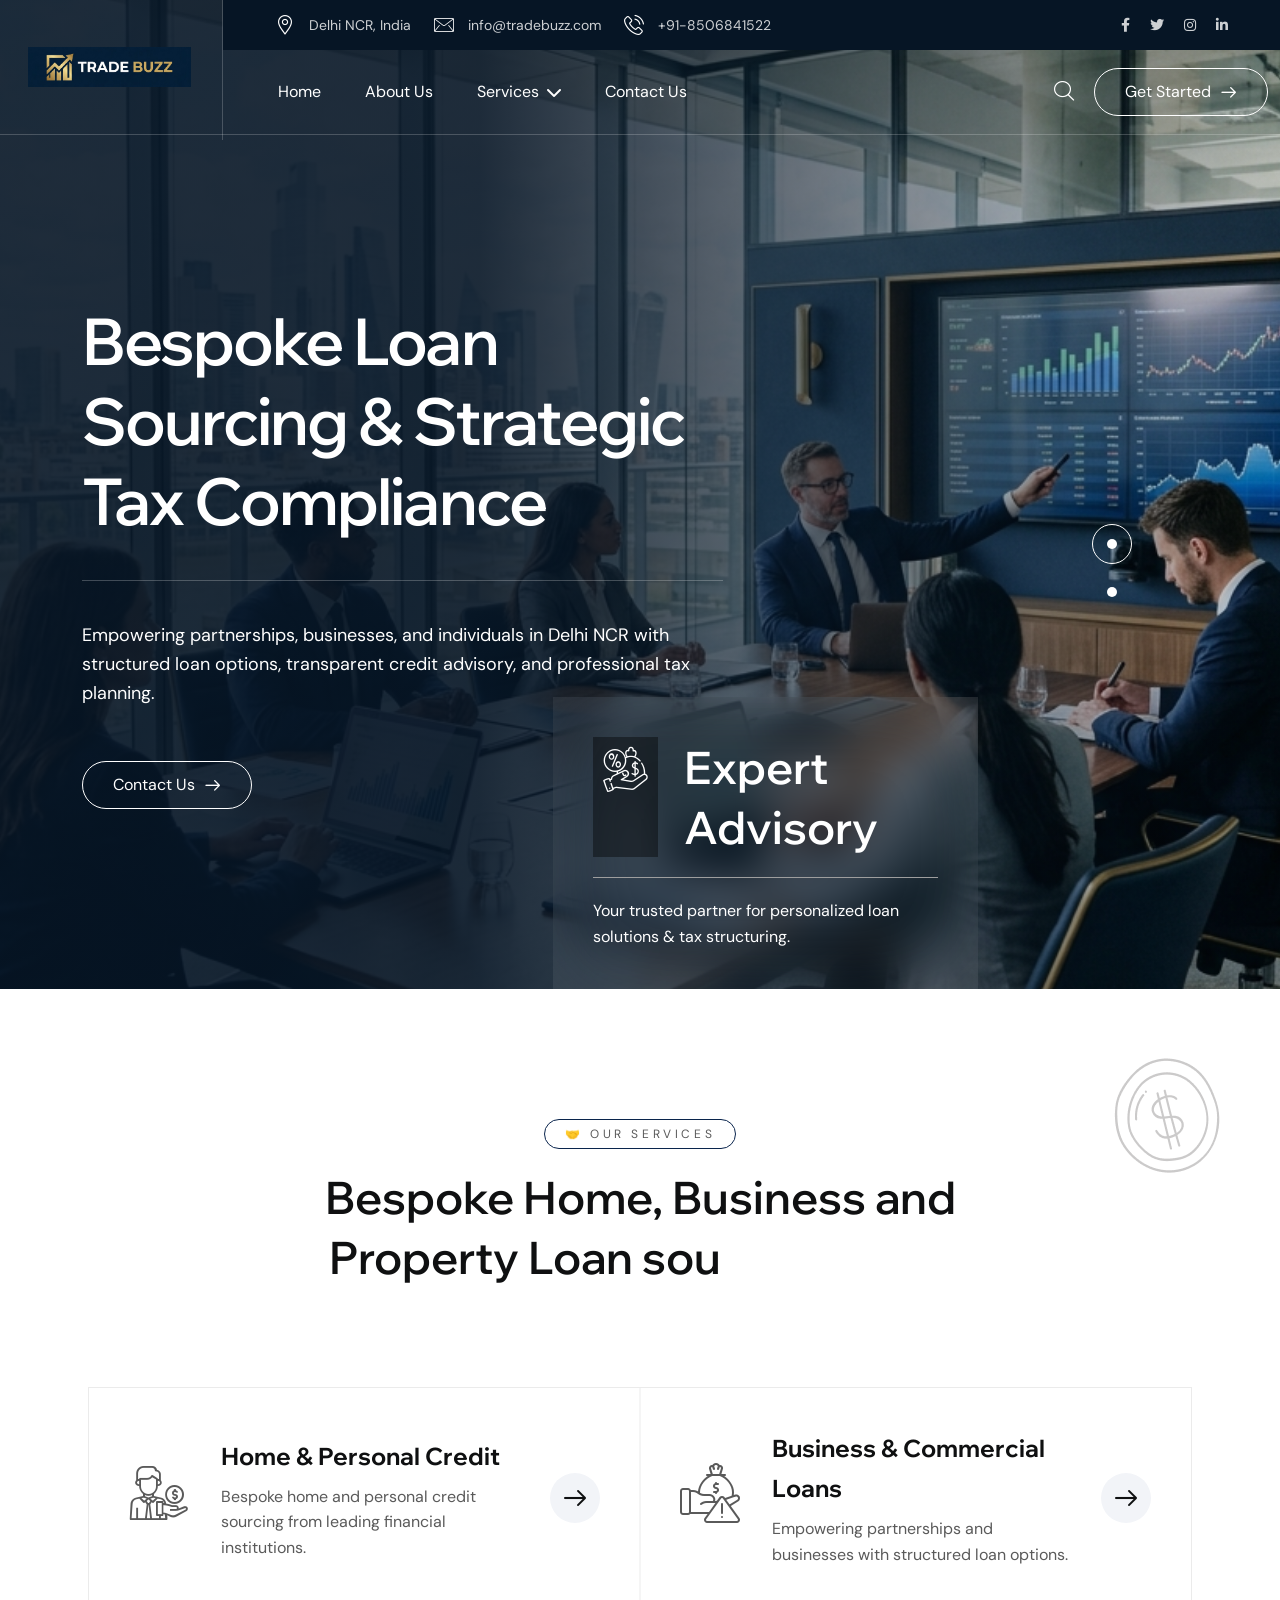
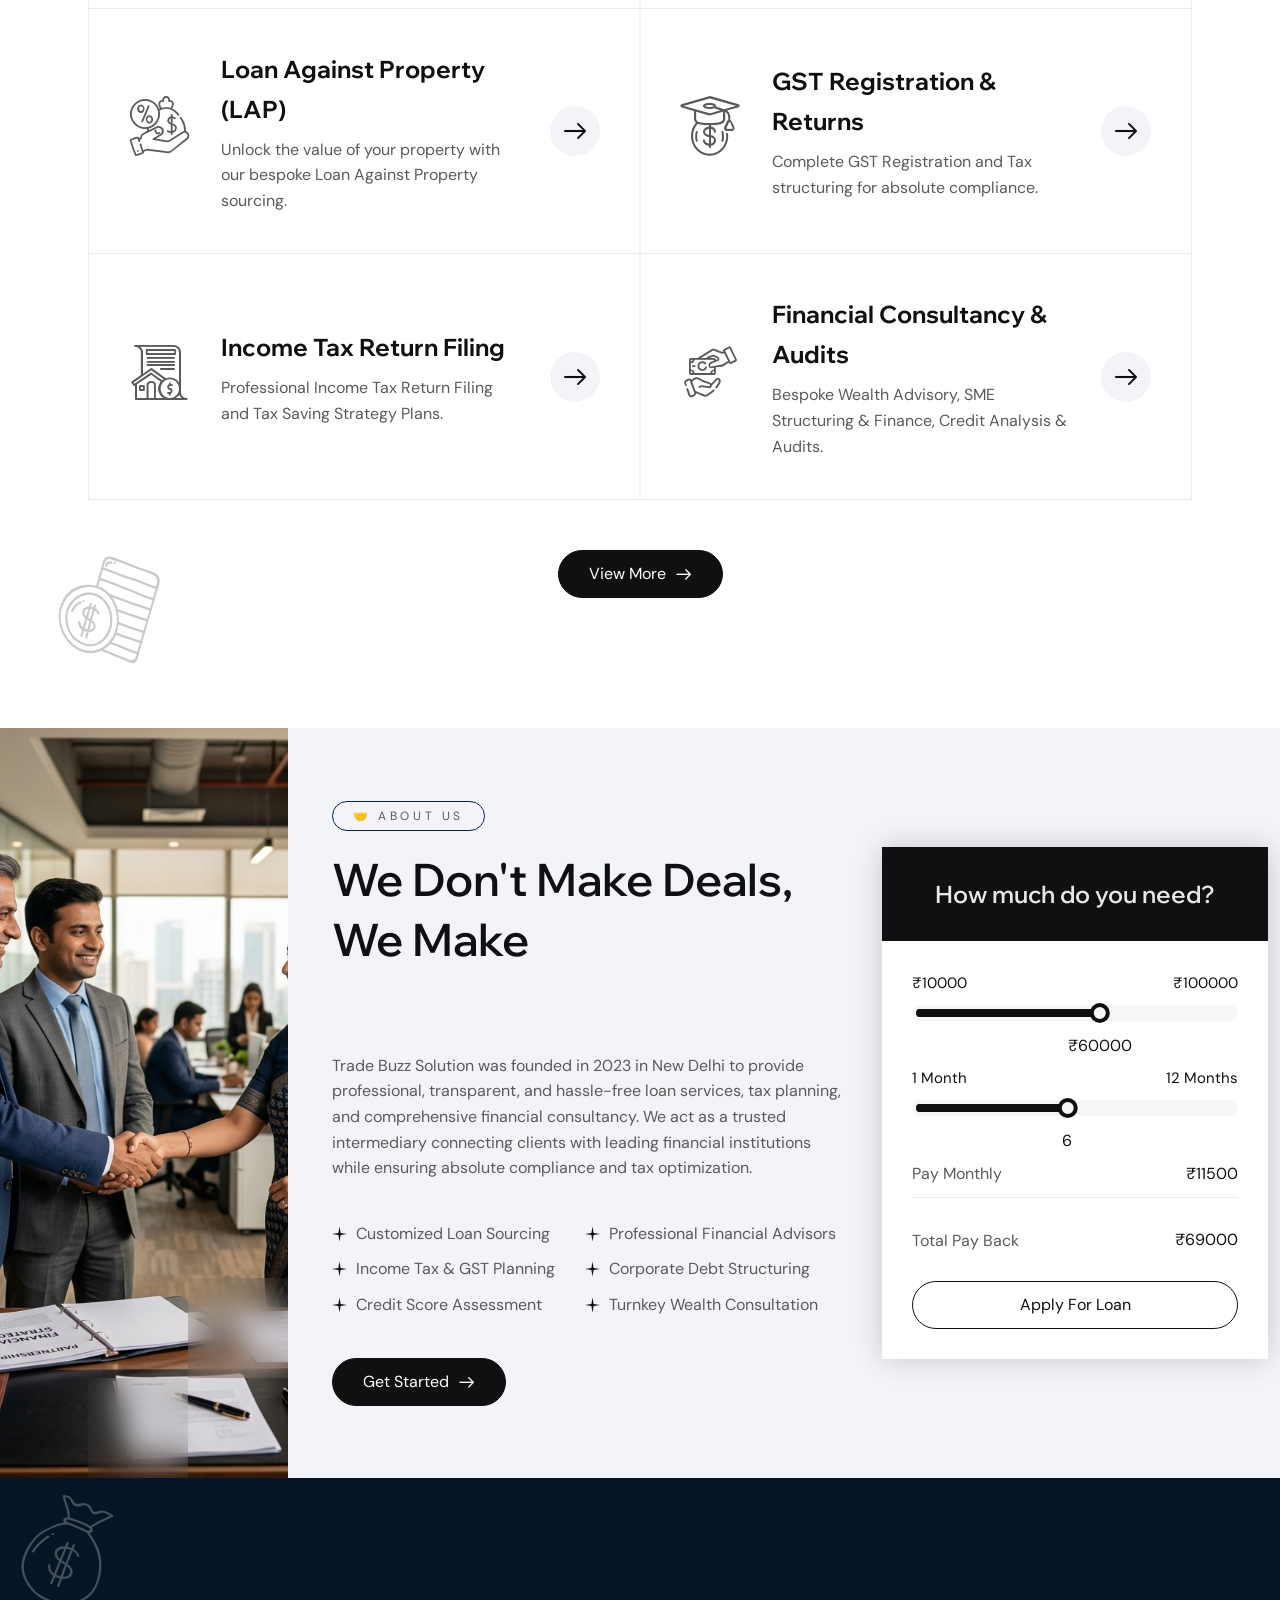
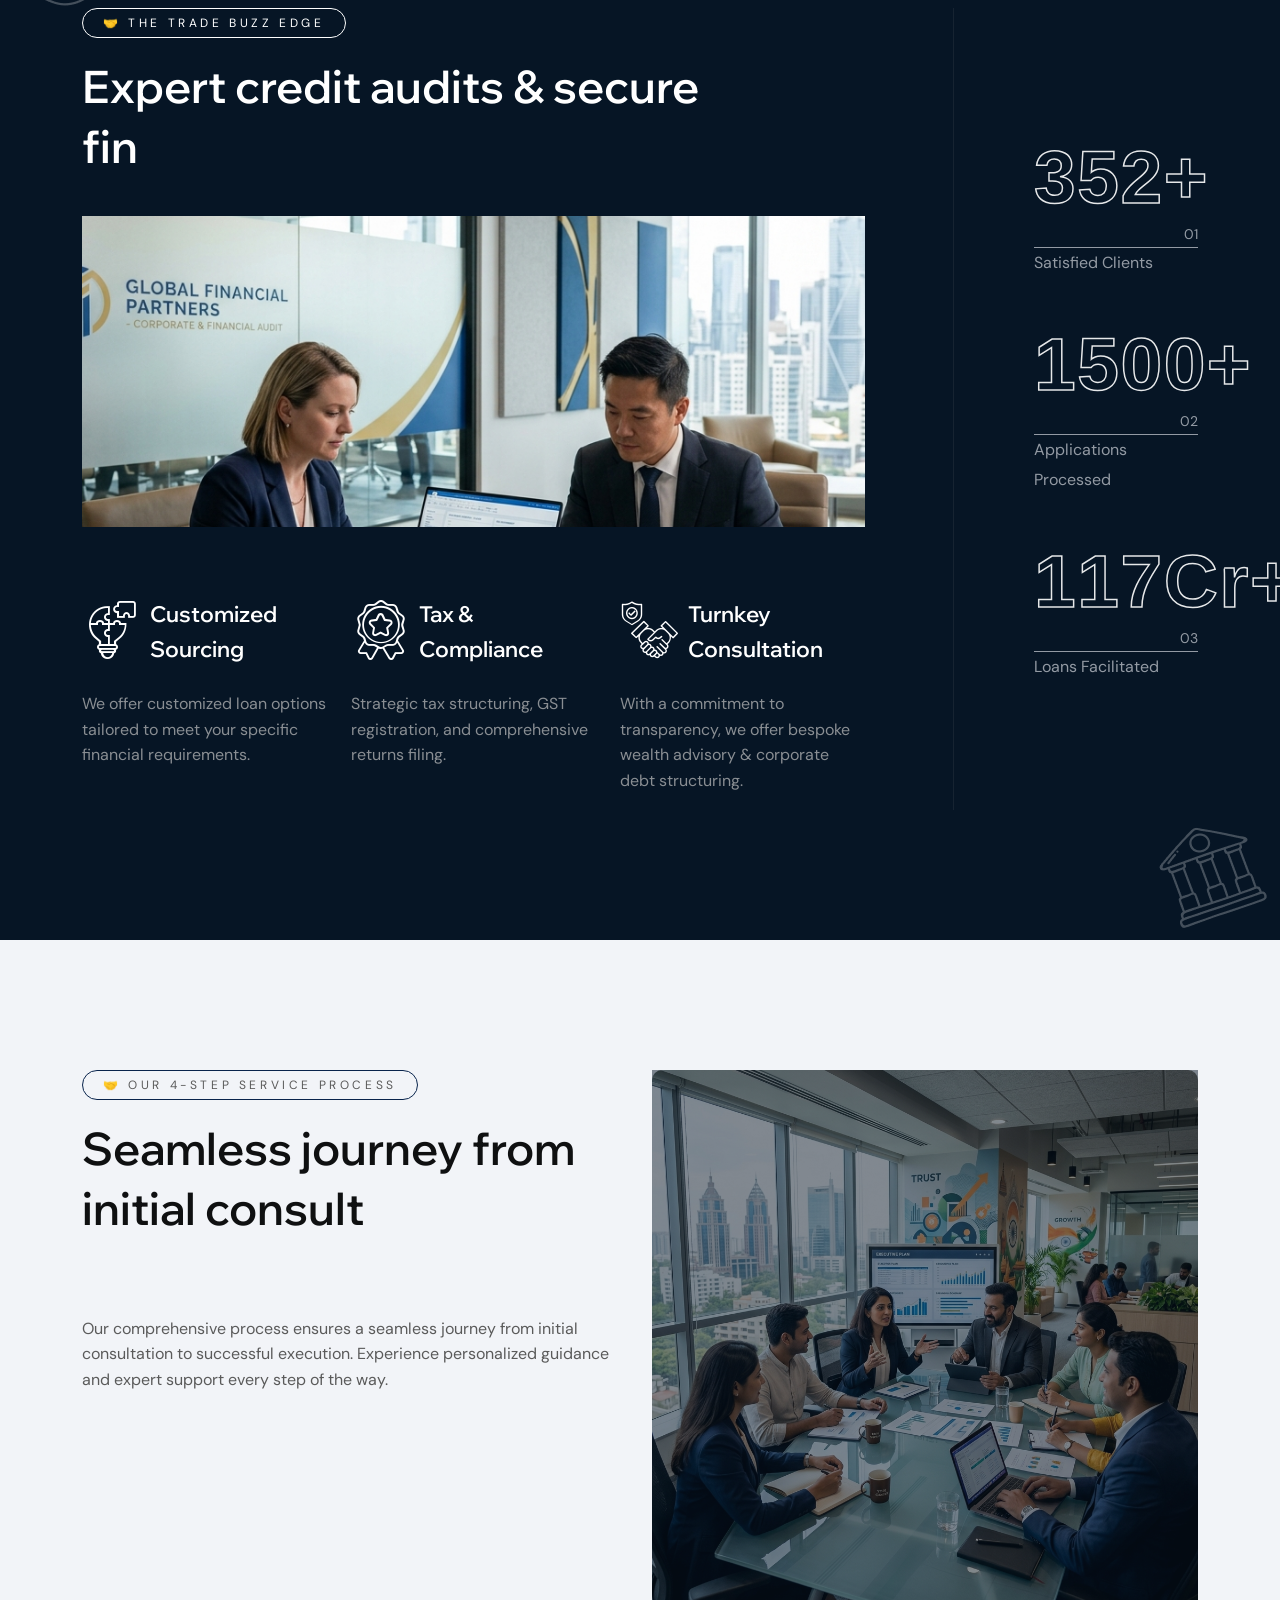
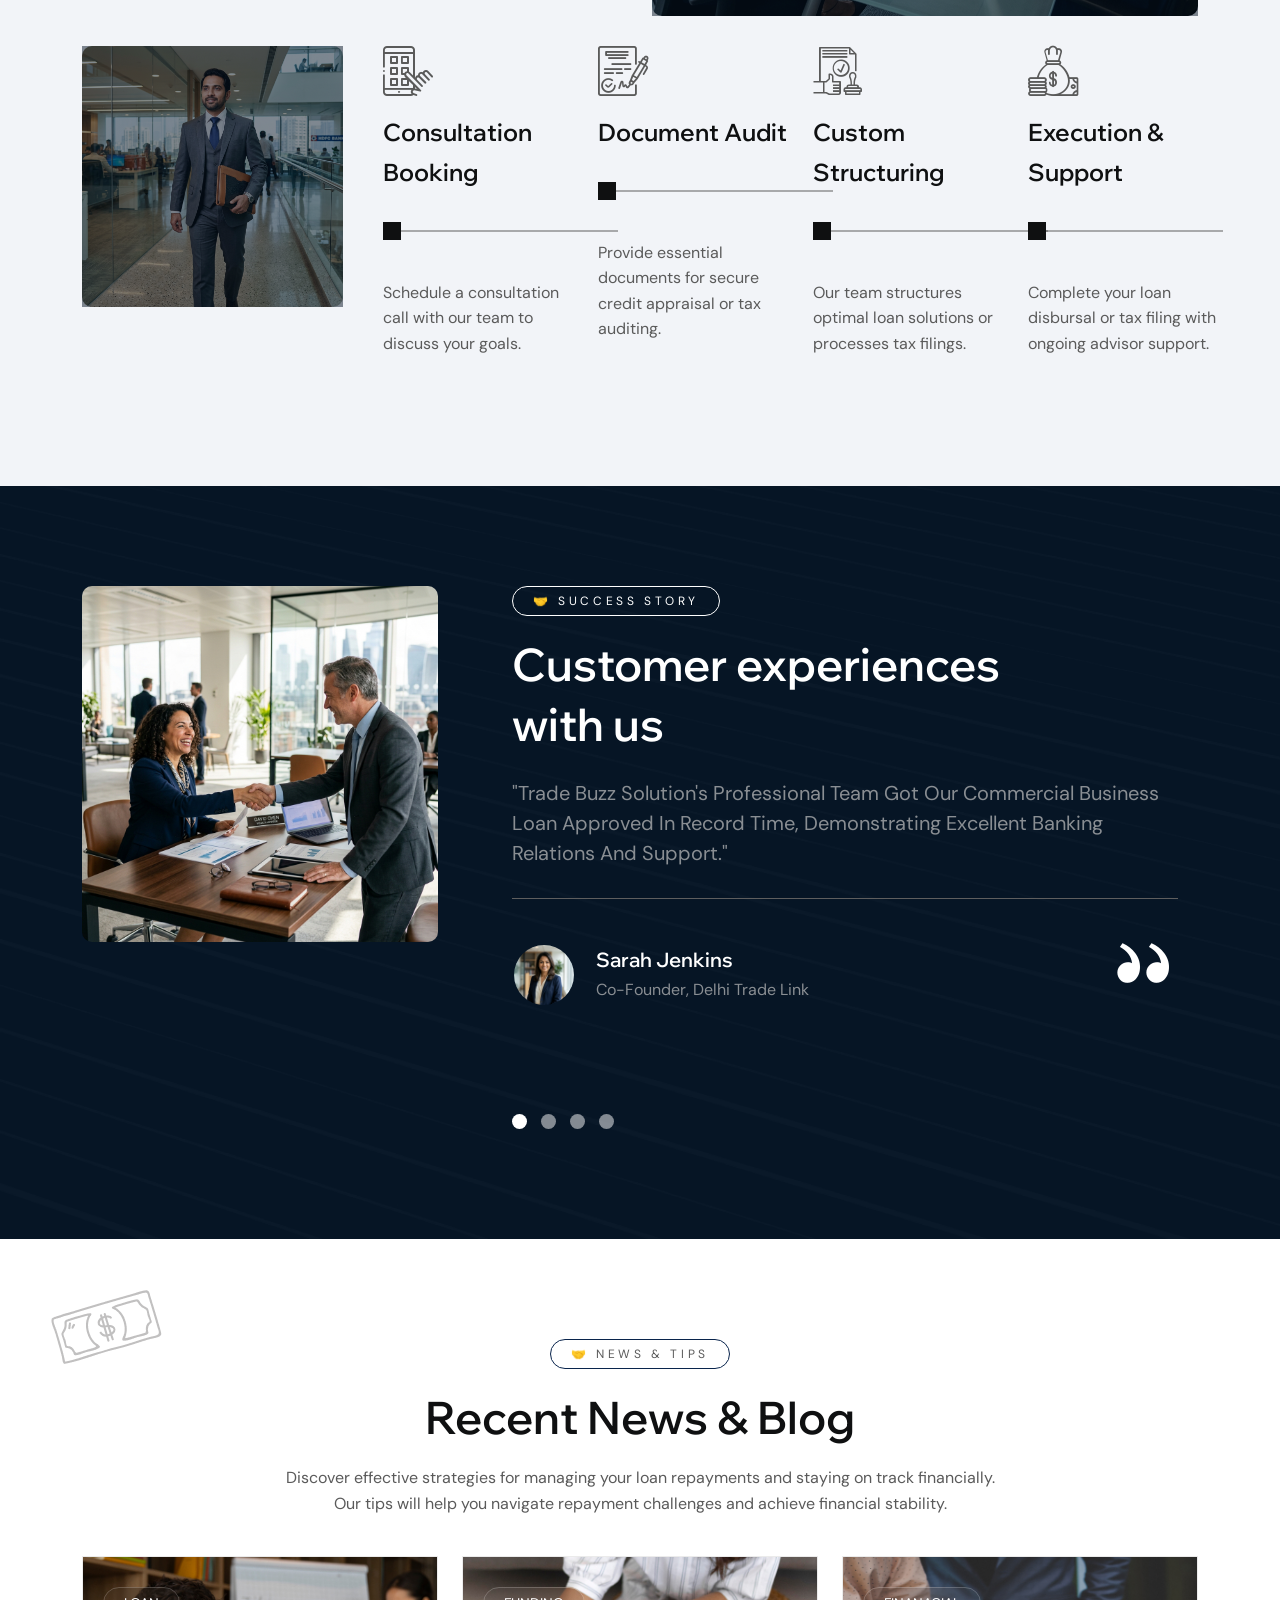
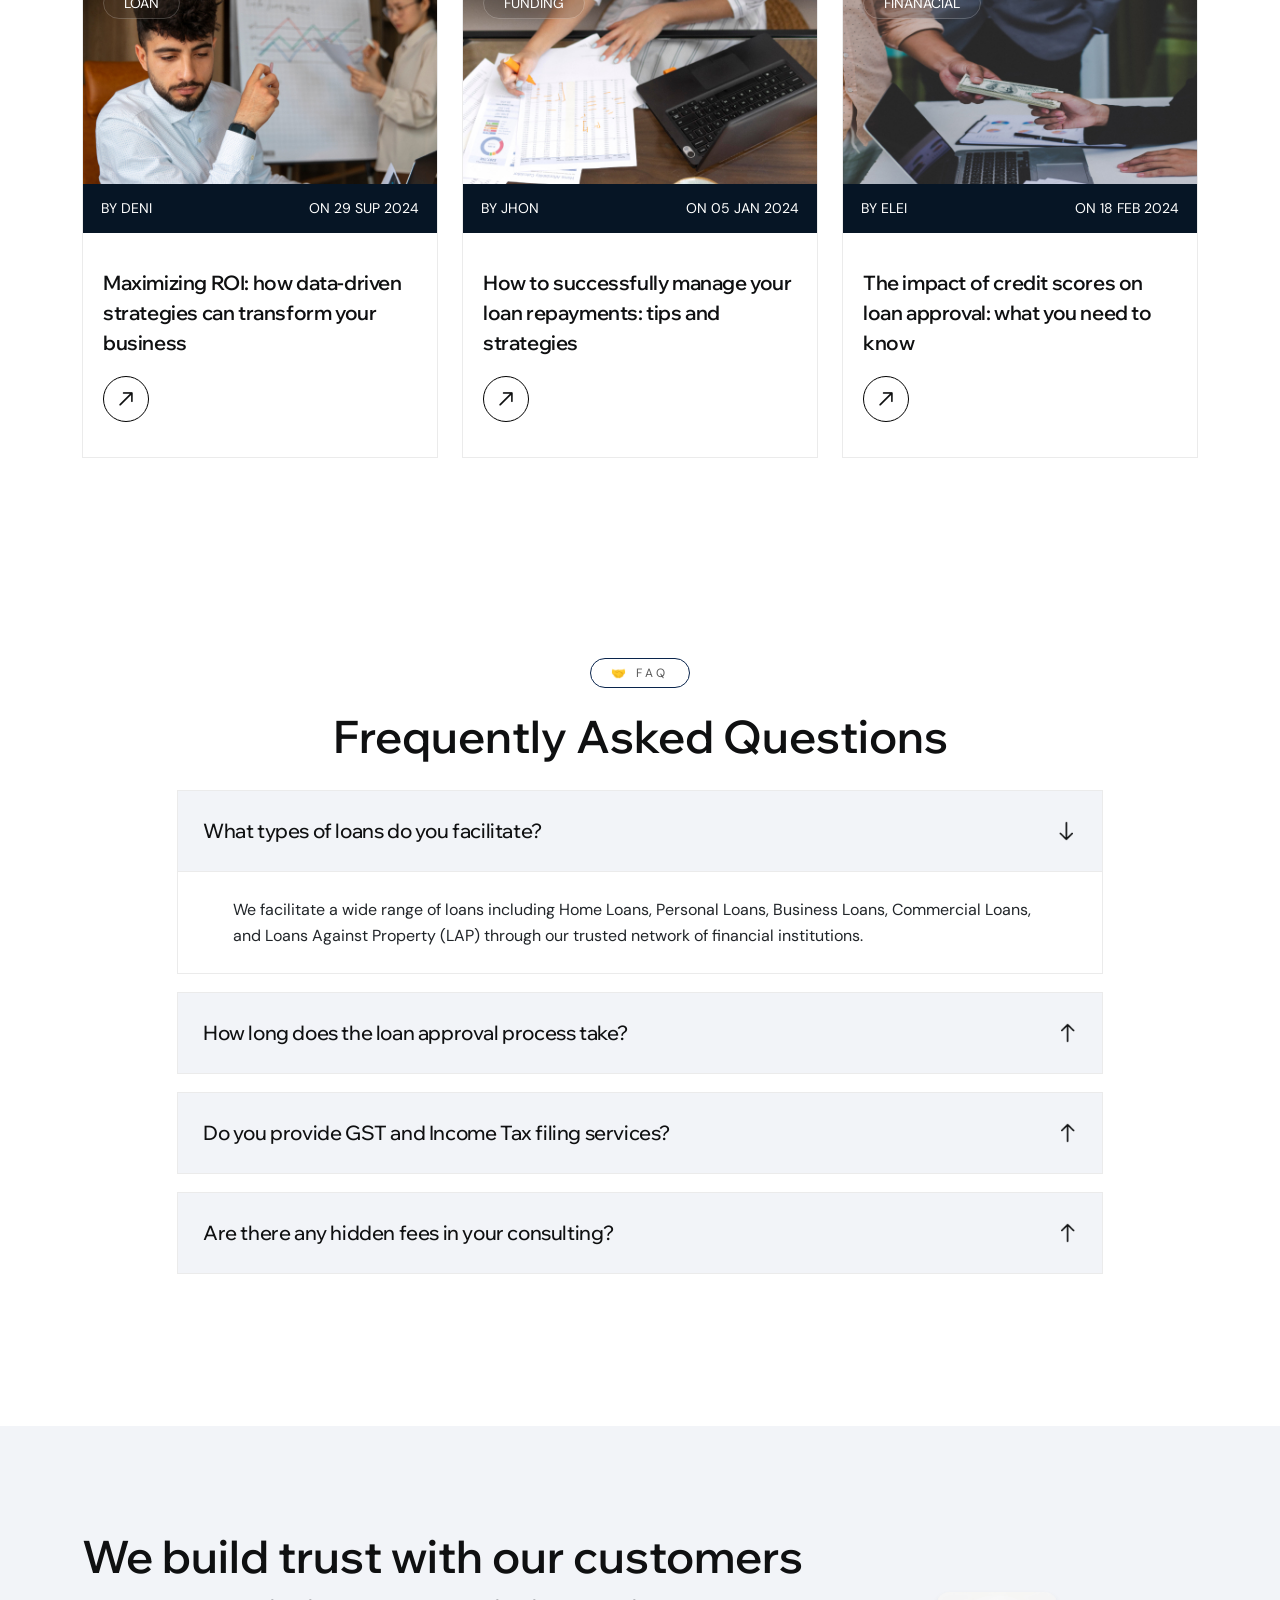
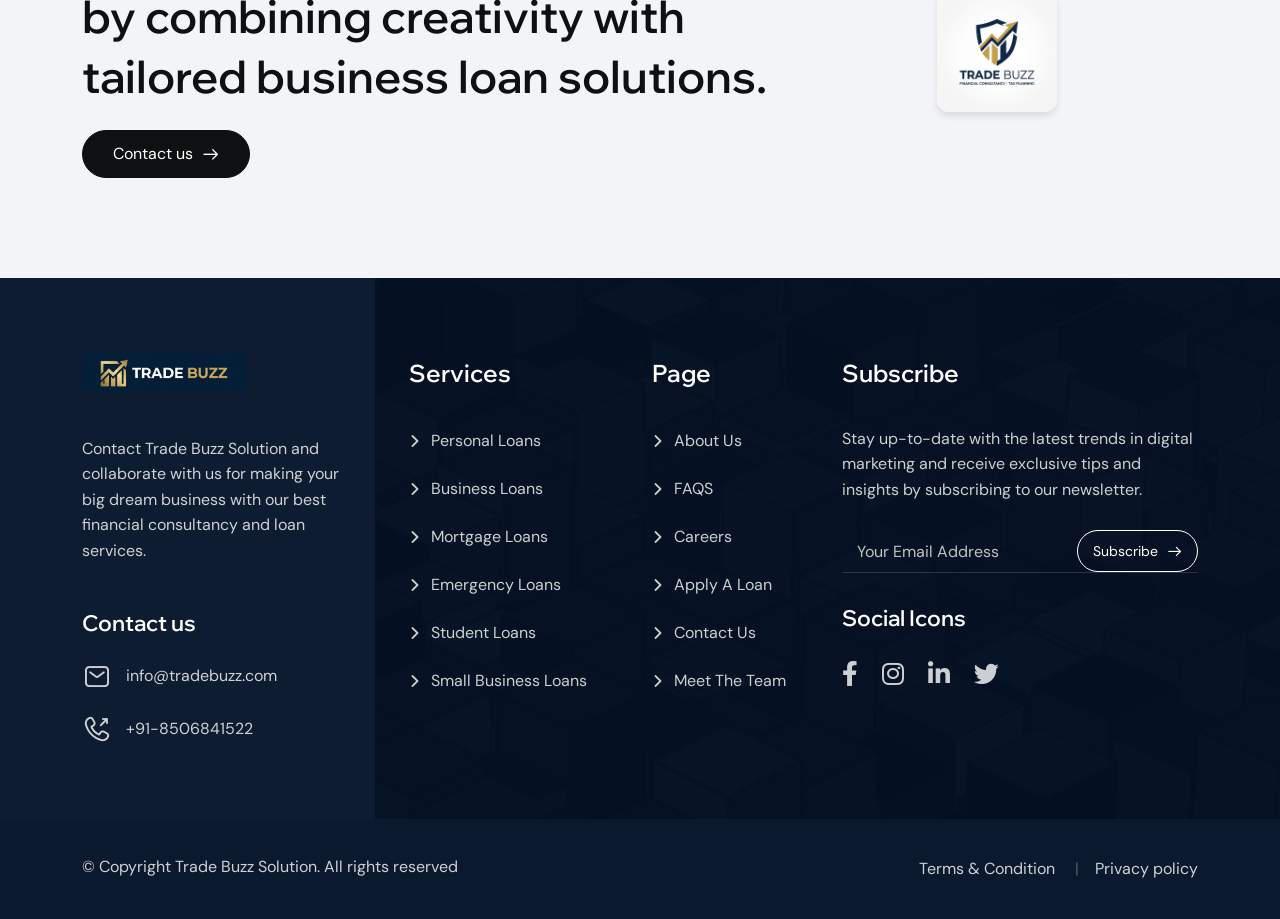
==== commit 69d9ca9f: "hihih" ====
--- a/index.html
+++ b/index.html
@@ -1,13 +1,19 @@
-<!DOCTYPE html><html lang="en"><head>
+<!DOCTYPE html>
+<html lang="en">
+
+<head>
     <meta charset="UTF-8">
     <meta name="viewport" content="width=device-width, initial-scale=1.0">
-    <title>Loanlift || Home One</title>
+    <title>Trade Buzz Solution || Home</title>
     <link rel="shortcut icon" href="images/favicon.png" type="image/x-icon">
     <link rel="preconnect" href="https://fonts.googleapis.com">
     <link rel="preconnect" href="https://fonts.gstatic.com" crossorigin="">
-    <link href="https://fonts.googleapis.com/css2?family=DM+Sans:ital,opsz,wght@0,9..40,100..1000;1,9..40,100..1000&family=Wix+Madefor+Display:wght@400..800&display=swap" rel="stylesheet">
+    <link
+        href="https://fonts.googleapis.com/css2?family=DM+Sans:ital,opsz,wght@0,9..40,100..1000;1,9..40,100..1000&family=Wix+Madefor+Display:wght@400..800&display=swap"
+        rel="stylesheet">
     <link rel="stylesheet" href="style.css">
 </head>
+
 <body class="custom-cursor">
     <div class="custom-cursor-one">
         <div class="custom-cursor-inner"></div>
@@ -15,14 +21,15 @@
     <div class="preloader">
         <div class="loading-container">
             <div class="loading-text">
-                <span>L</span>
-                <span>O</span>
+                <span>T</span>
+                <span>R</span>
                 <span>A</span>
-                <span>N</span>
-                <span>L</span>
-                <span>I</span>
-                <span>F</span>
-                <span>T</span>
+                <span>D</span>
+                <span>E</span>
+                <span>B</span>
+                <span>U</span>
+                <span>Z</span>
+                <span>Z</span>
             </div>
         </div>
     </div>
@@ -33,23 +40,18 @@
                 <ul class="topbar-one-info white-font">
                     <li>
                         <i class="flaticon-location"></i>
-                        <p>28 Valencia Street, New York</p>
+                        <p>Delhi NCR, India</p>
                     </li>
                     <li>
                         <i class="flaticon-mail"></i>
-                        <a href="mailto:Loanlift@gmail.com">help@company.com</a>
+                        <a href="mailto:info@tradebuzz.com">info@tradebuzz.com</a>
                     </li>
                     <li>
                         <i class="flaticon-phone-call"></i>
-                        <a href="tel:+020.098.45611">+1 20.098.456 11</a>
+                        <a href="tel:+918506841522">+91-8506841522</a>
                     </li>
                 </ul>
                 <div class="topbar-one-right">
-                    <ul class="topbar-one-right-one white-font">
-                        <li><a href="#">Help</a></li>
-                        <li><a href="#">About</a></li>
-                        <li><a href="#">Content</a></li>
-                    </ul>
                     <ul class="topbar-one-social-media white-font">
                         <li><a href="https://www.facebook.com/"><i class="fa-brands fa-facebook-f"></i></a></li>
                         <li><a href="https://x.com/"><i class="fa-brands fa-twitter"></i></a></li>
@@ -65,51 +67,23 @@
             <nav class="main-menu">
                 <div class="main-menu-logo">
                     <a href="index.html">
-                        <img src="images/Header_logo.svg" alt="header-logo">
+                        <img style="max-height: 40px; width: auto;" src="images/tradebuzz-logo-dark-cropped.png"
+                            alt="Trade Buzz Logo">
                     </a>
                 </div>
                 <div class="main-menu-inner">
                     <ul class="main-menu-list">
-                        <li class="menu-item-children"><a href="#">Home</a><i class="fa-solid fa-chevron-down"></i>
+                        <li><a href="index.html" class="active">Home</a></li>
+                        <li><a href="about.html">About Us</a></li>
+                        <li class="menu-item-children">
+                            <a href="services.html">Services</a><i class="fa-solid fa-chevron-down"></i>
                             <ul>
-                                <li><a href="index.html">Home One</a></li>
-                                <li><a href="index-2.html">Home Two</a></li>
-                                <li><a href="index-3.html">Home Three</a></li>
+                                <li><a href="services.html#corporate">Corporate & Commercial Financing</a></li>
+                                <li><a href="services.html#advisory">Advisory & Business Support</a></li>
+                                <li><a href="services.html#loans">Loan Services</a></li>
                             </ul>
                         </li>
-                        <li class="menu-item-children"><a href="#">Pages</a><i class="fa-solid fa-chevron-down"></i>
-                            <ul>
-                                <li><a href="about.html">About Us</a></li>
-                                <li><a href="faq.html">FAQ</a></li>
-                                <li><a href="careers.html">Careers</a></li>
-                                <li><a href="apply-loan.html">Apply a Loan</a></li>
-                                <li><a href="team.html">Meet The Team</a></li>
-                                <li><a href="team-details.html">Team Details</a></li>
-                            </ul>
-                        </li>
-                        <li class="menu-item-children"><a href="#">Services</a><i class="fa-solid fa-chevron-down"></i>
-                            <ul>
-                                <li><a href="service.html">Services </a></li>
-                                <li><a href="service-2.html">Services 2</a></li>
-                                <li><a href="service-details.html">Services Details</a></li>
-                            </ul>
-                        </li>
-                        <li class="menu-item-children"><a href="#">Portfolio</a><i class="fa-solid fa-chevron-down"></i>
-                            <ul>
-                                <li><a href="portfolio.html">Portfolio</a></li>
-                                <li><a href="portfolio-grid.html">Portfolio Grid</a></li>
-                                <li><a href="portfolio-details.html">Portfolio Details</a></li>
-                            </ul>
-                        </li>
-                        <li class="menu-item-children"><a href="#">Blog</a><i class="fa-solid fa-chevron-down"></i>
-                            <ul>
-                                <li><a href="blog.html">Blog Standard</a></li>
-                                <li><a href="blog-grid.html">Blog Grid</a></li>
-                                <li><a href="blog-grid-2.html">Blog Grid 2</a></li>
-                                <li><a href="blog-details.html">Blog Details</a></li>
-                            </ul>
-                        </li>
-                        <li class="menu-item-children"><a href="contact-us.html">Contact Us</a></li>
+                        <li><a href="contact.html">Contact Us</a></li>
                     </ul>
                     <div class="header-right-end">
                         <span class="line-1"></span>
@@ -131,31 +105,32 @@
             <div class="banner-one-slider">
                 <div class="banner-one-slider-item">
                     <div class="banner-one-slider-item-image zoom-in">
-                        <img src="images/banner-one-bg.jpg" alt="banner-images">
+                        <img src="images/tradebuzz-hero-1.png" alt="banner-images">
                     </div>
                     <div class="container">
                         <div class="row">
                             <div class="col-xl-7 col-lg-8 col-md-10">
                                 <div class="banner-one-info">
                                     <div class="banner-title fade-left">
-                                        <h1>Elevate Your Financial Future with LoanLift</h1>
+                                        <h1>Bespoke Loan Sourcing & Strategic Tax Compliance</h1>
                                     </div>
                                     <div class="section-details fade-left">
-                                        <p>We offer a range of expert services designed to support your financial
-                                            journey and business success. Our consultancy includes tailored financial
-                                            planning, strategic business advice.</p>
+                                        <p>Empowering partnerships, businesses, and individuals in Delhi NCR with
+                                            structured loan options, transparent credit advisory, and professional tax
+                                            planning.</p>
                                     </div>
                                     <div class="fade-in-up">
-                                        <a href="contact-us.html" class="btn btn-primary">Contact Us<i class="flaticon-next"></i></a>
+                                        <a href="contact-us.html" class="btn btn-primary">Contact Us<i
+                                                class="flaticon-next"></i></a>
                                     </div>
                                 </div>
                             </div>
                             <div class="banner-one-box">
                                 <div class="banner-one-box-inner">
                                     <i class="flaticon-money-bag"></i>
-                                    <h2>5% Interest</h2>
-                                </div>
-                                <p>Discover our dependable loan solutions designed to empower your financial journey.
+                                    <h2>Expert Advisory</h2>
+                                </div>
+                                <p>Your trusted partner for personalized loan solutions & tax structuring.
                                 </p>
                             </div>
                         </div>
@@ -163,31 +138,33 @@
                 </div>
                 <div class="banner-one-slider-item">
                     <div class="banner-one-slider-item-image">
-                        <img src="images/banner-one-bg-2.jpg" alt="banner-images">
+                        <img src="images/tradebuzz-hero-2.png" alt="banner-images">
                     </div>
                     <div class="container">
                         <div class="row">
                             <div class="col-xl-7 col-lg-8 col-md-10">
                                 <div class="banner-one-info">
                                     <div class="banner-title fade-left">
-                                        <h1>Your Partner Financial Growth Success</h1>
+                                        <h1>Trade Buzz: Financial Consultants & Tax Planners</h1>
                                     </div>
                                     <div class="section-details fade-left">
-                                        <p>We offer a range of expert services designed to support your financial
-                                            journey and business success. Our consultancy includes tailored financial
-                                            planning, strategic business advice.</p>
+                                        <p>Empowering partnerships, businesses, and individuals in Delhi NCR with
+                                            structured loan options, transparent credit advisory, and professional tax
+                                            planning.</p>
                                     </div>
                                     <div class="fade-in-up">
-                                        <a href="contact-us.html" class="btn btn-primary">Contact Us<i class="flaticon-next"></i></a>
+                                        <a href="contact-us.html" class="btn btn-primary">Contact Us<i
+                                                class="flaticon-next"></i></a>
                                     </div>
                                 </div>
                             </div>
                             <div class="banner-one-box">
                                 <div class="banner-one-box-inner">
                                     <i class="flaticon-money-bag"></i>
-                                    <h2>5% Interest</h2>
-                                </div>
-                                <p>Discover our dependable loan solutions designed to empower your financial journey.
+                                    <h2>Trusted Intermediary</h2>
+                                </div>
+                                <p>Connecting clients with leading financial institutions while ensuring absolute
+                                    compliance.
                                 </p>
                             </div>
                         </div>
@@ -210,8 +187,8 @@
                 <div class="col-lg-8 m-auto">
                     <div class="heading-box text-center">
                         <span class="heading-subtitle wow fadeInUp animated animated">🤝 OUR SERVICES</span>
-                        <h2 class="heading-title wow fadeInUp animated animated">Comprehensive financial solutions
-                            tailored to your needs</h2>
+                        <h2 class="heading-title wow fadeInUp animated animated">Bespoke Home, Business and Property
+                            Loan sourcing & Tax Planning</h2>
                     </div>
                 </div>
             </div>
@@ -224,9 +201,8 @@
                         <i class="flaticon-personal"></i>
                     </div>
                     <div class="service-one-info">
-                        <h4>Personal Loans</h4>
-                        <p>Our Personal Loans offer flexible terms and competitive rates, tailored to meet your
-                            individual needs.</p>
+                        <h4>Home & Personal Credit</h4>
+                        <p>Bespoke home and personal credit sourcing from leading financial institutions.</p>
                     </div>
                     <a href="service-details.html" class="read-more-btn">
                         <i class="flaticon-next"></i>
@@ -240,9 +216,8 @@
                         <i class="flaticon-money-bag-1"></i>
                     </div>
                     <div class="service-one-info">
-                        <h4>Emergency Loans</h4>
-                        <p>Quick and reliable emergency loans, providing fast access to funds when you need them most.
-                            Apply now for instant relief.</p>
+                        <h4>Business & Commercial Loans</h4>
+                        <p>Empowering partnerships and businesses with structured loan options.</p>
                     </div>
                     <a href="service-details.html" class="read-more-btn">
                         <i class="flaticon-next"></i>
@@ -256,9 +231,8 @@
                         <i class="flaticon-money-bag"></i>
                     </div>
                     <div class="service-one-info">
-                        <h4>Business Loans</h4>
-                        <p>Empower your business with our flexible financing options. Tailored to meet the unique needs
-                            of your enterprise.</p>
+                        <h4>Loan Against Property (LAP)</h4>
+                        <p>Unlock the value of your property with our bespoke Loan Against Property sourcing.</p>
                     </div>
                     <a href="service-details.html" class="read-more-btn">
                         <i class="flaticon-next"></i>
@@ -272,9 +246,8 @@
                         <i class="flaticon-mortarboard"></i>
                     </div>
                     <div class="service-one-info">
-                        <h4>Student Loans</h4>
-                        <p>Student loans open doors to education but can also become a heavy financial burden if not
-                            managed wisely. Plan carefully.</p>
+                        <h4>GST Registration & Returns</h4>
+                        <p>Complete GST Registration and Tax structuring for absolute compliance.</p>
                     </div>
                     <a href="service-details.html" class="read-more-btn">
                         <i class="flaticon-next"></i>
@@ -288,9 +261,8 @@
                         <i class="flaticon-mortgage-loan"></i>
                     </div>
                     <div class="service-one-info">
-                        <h4>Mortgage Loans</h4>
-                        <p>Secure your dream home with our competitive mortgage loans. Enjoy flexible terms, low
-                            interest rates</p>
+                        <h4>Income Tax Return Filing</h4>
+                        <p>Professional Income Tax Return Filing and Tax Saving Strategy Plans.</p>
                     </div>
                     <a href="service-details.html" class="read-more-btn">
                         <i class="flaticon-next"></i>
@@ -304,9 +276,8 @@
                         <i class="flaticon-loan-1"></i>
                     </div>
                     <div class="service-one-info">
-                        <h4>Small Business Loans</h4>
-                        <p>This content highlights the key benefits of your small business loan offerings, appealing to
-                            entrepreneurs seeking financial support.</p>
+                        <h4>Financial Consultancy & Audits</h4>
+                        <p>Bespoke Wealth Advisory, SME Structuring & Finance, Credit Analysis & Audits.</p>
                     </div>
                     <a href="service-details.html" class="read-more-btn">
                         <i class="flaticon-next"></i>
@@ -325,7 +296,7 @@
             <div class="row align-items-center justify-content-center justify-content-xl-start">
                 <div class="col-xxl-3 col-xl-3 col-md-5 col-sm-7">
                     <div class="features-one-image">
-                        <img src="images/features-1.jpg" alt="features-image">
+                        <img src="images/tradebuzz-about.png" alt="features-image">
                         <div class="image-shape">
                             <span></span>
                             <span></span>
@@ -335,34 +306,38 @@
                 <div class="col-xxl-5 col-xl-5 col-md-7">
                     <div class="features-one-info">
                         <div class="heading-box">
-                            <span class="heading-subtitle wow fadeInUp animated animated">🤝 WHO WE ARE</span>
-                            <h2 class="heading-title wow fadeInUp animated animated">Flexible, quick and fast business
-                                loans</h2>
-                        </div>
-                        <p>Get the funding you need with our flexible and quick business loans. Tailored to meet
-                            your unique needs, our loans offer competitive rates and fast approval. Empower your
-                            business to grow and thrive with the right financial support.
+                            <span class="heading-subtitle wow fadeInUp animated animated">🤝 ABOUT US</span>
+                            <h2 class="heading-title wow fadeInUp animated animated">We Don't Make Deals, We Make
+                                Commitments.</h2>
+                        </div>
+                        <p>Trade Buzz Solution was founded in 2023 in New Delhi to provide professional, transparent,
+                            and hassle-free loan services, tax planning, and comprehensive financial consultancy. We act
+                            as a trusted intermediary connecting clients with leading financial institutions while
+                            ensuring absolute compliance and tax optimization.
                         </p>
                         <div class="features-one-list-block">
                             <ul class="features-one-list">
-                                <li>Robust data ensuring client privacy.</li>
-                                <li>Expert assistance every step way.</li>
-                                <li>User-friendly interface application.</li>
-                                <li>Competitive rates to ease financial.</li>
-                                <li>Customized loan plans unique needs.</li>
-                                <li>Streamlined processes for approvals.</li>
+                                <li>Customized Loan Sourcing</li>
+                                <li>Professional Financial Advisors</li>
+                                <li>Income Tax & GST Planning</li>
+                                <li>Corporate Debt Structuring</li>
+                                <li>Credit Score Assessment</li>
+                                <li>Turnkey Wealth Consultation</li>
                             </ul>
+                            </ul>
                         </div>
                         <a href="apply-loan.html" class="btn btn-secondary">Get Started<i class="flaticon-next"></i></a>
                     </div>
                 </div>
                 <div class="col-xxl-3 col-xl-4 col-lg-6 col-md-8 col-sm-10">
-                    <form action="#" id="loan-calculator" data-interest-rate="15" class="features-one-form wow fadeInUp animated animated" data-wow-duration="2000ms" data-wow-delay="500ms">
+                    <form action="#" id="loan-calculator" data-interest-rate="15"
+                        class="features-one-form wow fadeInUp animated animated" data-wow-duration="2000ms"
+                        data-wow-delay="500ms">
                         <h3>How much do you need?</h3>
                         <div class="features-one-form-content">
                             <div class="input-box__top">
-                                <span>$10000</span>
-                                <span>$100000</span>
+                                <span>₹10000</span>
+                                <span>₹100000</span>
                             </div>
                             <div class="input-box">
                                 <div class="range-slider-count" id="range-slider-count"></div>
@@ -380,11 +355,11 @@
                             </div>
                             <p>
                                 <span>Pay Monthly</span>
-                                <b>$<i id="loan-monthly-pay"></i></b>
+                                <b>₹<i id="loan-monthly-pay"></i></b>
                             </p>
                             <p>
                                 <span>Total Pay Back</span>
-                                <b>$<i id="loan-total"></i></b>
+                                <b>₹<i id="loan-total"></i></b>
                             </p>
                             <button type="submit" class="btn btn-primary btn-block">Apply For Loan</button>
                         </div>
@@ -406,19 +381,19 @@
             <div class="row gutter-y-30">
                 <div class="col-xl-9 why-choose-left-one">
                     <div class="heading-box heading-white">
-                        <span class="heading-subtitle wow fadeInUp animated animated">🤝 WHY CHOOSE</span>
-                        <h2 class="heading-title wow fadeInUp animated animated">Your trusted partner for personalized
-                            loan solutions, expert financial guidance</h2>
+                        <span class="heading-subtitle wow fadeInUp animated animated">🤝 THE TRADE BUZZ EDGE</span>
+                        <h2 class="heading-title wow fadeInUp animated animated">Expert credit audits & secure financial
+                            processing</h2>
                     </div>
                     <div class="why-choose-one-image">
-                        <img src="images/why-choose-image-1.jpg" alt="why-choose-image">
+                        <img src="images/tradebuzz-edge.png" alt="why-choose-image">
                     </div>
                     <div class="row">
                         <div class="col-lg-4 col-md-6 col-sm-6 col-6">
                             <div class="why-choose-one-box">
                                 <div class="why-choose-box-one-title">
                                     <i class="flaticon-solution"></i>
-                                    <h4>Personalized Loan</h4>
+                                    <h4>Customized Sourcing</h4>
                                 </div>
                                 <p>We offer customized loan options tailored to meet your specific financial
                                     requirements.</p>
@@ -428,9 +403,9 @@
                             <div class="why-choose-one-box">
                                 <div class="why-choose-box-one-title">
                                     <i class="flaticon-badge"></i>
-                                    <h4>Competitive Rates</h4>
-                                </div>
-                                <p>Benefit from loanlift competitive rates, designed to make your loans more affordable.
+                                    <h4>Tax & Compliance</h4>
+                                </div>
+                                <p>Strategic tax structuring, GST registration, and comprehensive returns filing.
                                 </p>
                             </div>
                         </div>
@@ -438,10 +413,10 @@
                             <div class="why-choose-one-box">
                                 <div class="why-choose-box-one-title">
                                     <i class="flaticon-trusted"></i>
-                                    <h4>Trusted Partner</h4>
-                                </div>
-                                <p>With a commitment to transparency personalized service, we work you every step of
-                                    way.</p>
+                                    <h4>Turnkey Consultation</h4>
+                                </div>
+                                <p>With a commitment to transparency, we offer bespoke wealth advisory & corporate debt
+                                    structuring.</p>
                             </div>
                         </div>
                     </div>
@@ -449,19 +424,19 @@
                 <div class="col-xl-3 col-lg-12">
                     <ul class="counter-box-one">
                         <li>
-                            <h6 data-target="25" data-symbol="+">0</h6>
+                            <h6 data-target="352" data-symbol="+">0</h6>
                             <span>01</span>
-                            <p>Years of trusted expertise</p>
+                            <p>Satisfied Clients</p>
                         </li>
                         <li>
-                            <h6 data-target="50" data-symbol="k">0</h6>
+                            <h6 data-target="1500" data-symbol="+">0</h6>
                             <span>02</span>
-                            <p>Loans approved</p>
+                            <p>Applications Processed</p>
                         </li>
                         <li>
-                            <h6 data-target="10" data-symbol="K">0</h6>
+                            <h6 data-target="117" data-symbol="Cr+">0</h6>
                             <span>03</span>
-                            <p>Satisfied clients</p>
+                            <p>Loans Facilitated</p>
                         </li>
                     </ul>
                 </div>
@@ -470,57 +445,6 @@
     </section>
     <!-- why-choos one end -->
     <!-- partner one start -->
-    <section class="partner-one">
-        <div class="container-fluid">
-            <div class="partner-slider-one">
-                <div class="partner-slider-one-item">
-                    <div class="partner-slider-logo">
-                        <img src="images/Logo_1.svg" alt="partner-logo">
-                    </div>
-                </div>
-                <div class="partner-slider-one-item">
-                    <div class="partner-slider-logo">
-                        <img src="images/Logo_2.svg" alt="partner-logo">
-                    </div>
-                </div>
-                <div class="partner-slider-one-item">
-                    <div class="partner-slider-logo">
-                        <img src="images/Logo_3.svg" alt="partner-logo">
-                    </div>
-                </div>
-                <div class="partner-slider-one-item">
-                    <div class="partner-slider-logo">
-                        <img src="images/Logo_4.svg" alt="partner-logo">
-                    </div>
-                </div>
-                <div class="partner-slider-one-item">
-                    <div class="partner-slider-logo">
-                        <img src="images/Logo_5.svg" alt="partner-logo">
-                    </div>
-                </div>
-                <div class="partner-slider-one-item">
-                    <div class="partner-slider-logo">
-                        <img src="images/Logo_1.svg" alt="partner-logo">
-                    </div>
-                </div>
-                <div class="partner-slider-one-item">
-                    <div class="partner-slider-logo">
-                        <img src="images/Logo_2.svg" alt="partner-logo">
-                    </div>
-                </div>
-                <div class="partner-slider-one-item">
-                    <div class="partner-slider-logo">
-                        <img src="images/Logo_3.svg" alt="partner-logo">
-                    </div>
-                </div>
-                <div class="partner-slider-one-item">
-                    <div class="partner-slider-logo">
-                        <img src="images/Logo_4.svg" alt="partner-logo">
-                    </div>
-                </div>
-            </div>
-        </div>
-    </section>
     <!-- partner one end -->
     <!-- process one start -->
     <section class="process-one">
@@ -528,39 +452,40 @@
             <div class="row gutter-y-30">
                 <div class="col-lg-6">
                     <div class="heading-box">
-                        <span class="heading-subtitle wow fadeInUp animated animated">🤝 OUR PROCESS</span>
-                        <h2 class="heading-title wow fadeInUp animated animated">Consultation successful loan approval
-                            process</h2>
+                        <span class="heading-subtitle wow fadeInUp animated animated">🤝 OUR 4-STEP SERVICE
+                            PROCESS</span>
+                        <h2 class="heading-title wow fadeInUp animated animated">Seamless journey from initial
+                            consultation to execution</h2>
                         <p class="heading-details">Our comprehensive process ensures a seamless journey from initial
                             consultation to successful
-                            loan approval. Experience personalized guidance and expert support every step of the way.
+                            execution. Experience personalized guidance and expert support every step of the way.
                         </p>
                     </div>
                 </div>
                 <div class="col-lg-6">
-                    <div class="process-one-video">
-                        <img src="images/process-video-thamb.jpg" alt="video-thumb">
-                        <a href="https://www.youtube.com/watch?v=rzfmZC3kg3M" class="process-one-video-btn"><i class="fa-solid fa-play"></i></a>
+                    <div class="process-one-image" style="height: 100%; display: flex; align-items: center;">
+                        <img src="images/tradebuzz-process-1.png" alt="process-image-1"
+                            style="border-radius: 10px; width: 100%;">
                     </div>
                 </div>
                 <div class="col-xl-3 col-md-4">
                     <div class="process-one-image">
-                        <img src="images/process-image.jpg" alt="process-image">
+                        <img src="images/tradebuzz-process-2.png" alt="process-image-2" style="border-radius: 10px;">
                     </div>
                 </div>
                 <div class="col-xl-9 col-md-8 align-self-center">
-                    <div class="process-item-one wow fadeInRight animated animated" data-wow-delay="500ms" data-wow-duration="2000ms">
+                    <div class="process-item-one wow fadeInRight animated animated" data-wow-delay="500ms"
+                        data-wow-duration="2000ms">
                         <div class="process-one-box">
                             <div class="process-one-box-icon">
                                 <i class="flaticon-application"></i>
                             </div>
                             <div class="process-one-box-title">
-                                <h3>Application</h3>
+                                <h3>Consultation Booking</h3>
                             </div>
                             <div class="process-one-box-devider"></div>
                             <div class="process-one-box-details">
-                                <p>Start by filling out our easy online application form. Provide basic information
-                                    about yourself and your financial needs.</p>
+                                <p>Schedule a consultation call with our team to discuss your goals.</p>
                             </div>
                         </div>
                         <div class="process-one-box">
@@ -568,12 +493,11 @@
                                 <i class="flaticon-contract"></i>
                             </div>
                             <div class="process-one-box-title">
-                                <h3>Documentation</h3>
+                                <h3>Document Audit</h3>
                             </div>
                             <div class="process-one-box-devider"></div>
                             <div class="process-one-box-details">
-                                <p>Upon approval, you'll receive clear instructions on the required documentation. this
-                                    may include income verification.</p>
+                                <p>Provide essential documents for secure credit appraisal or tax auditing.</p>
                             </div>
                         </div>
                         <div class="process-one-box">
@@ -581,12 +505,11 @@
                                 <i class="flaticon-approval"></i>
                             </div>
                             <div class="process-one-box-title">
-                                <h3>Approval</h3>
+                                <h3>Custom Structuring</h3>
                             </div>
                             <div class="process-one-box-devider"></div>
                             <div class="process-one-box-details">
-                                <p>Once your application is reviewed, we aim to provide swift approval decisions. Our
-                                    goal is to get you approved.</p>
+                                <p>Our team structures optimal loan solutions or processes tax filings.</p>
                             </div>
                         </div>
                         <div class="process-one-box">
@@ -594,12 +517,11 @@
                                 <i class="flaticon-money-1"></i>
                             </div>
                             <div class="process-one-box-title">
-                                <h3>Funding</h3>
+                                <h3>Execution & Support</h3>
                             </div>
                             <div class="process-one-box-devider"></div>
                             <div class="process-one-box-details">
-                                <p>After your documentation is verified and finalized, we initiate the funding process.
-                                    Funds are typically deposited.</p>
+                                <p>Complete your loan disbursal or tax filing with ongoing advisor support.</p>
                             </div>
                         </div>
                     </div>
@@ -608,223 +530,14 @@
         </div>
     </section>
     <!-- process one end -->
-    <!-- case-studies one start -->
-    <section class="case-studies-one">
-        <div class="container">
-            <div class="row">
-                <div class="col-lg-9 col-md-11">
-                    <div class="heading-box">
-                        <span class="heading-subtitle wow fadeInUp animated animated">🤝 OUR PORTFOLIO</span>
-                        <h2 class="heading-title wow fadeInUp animated animated">Our portfolio elevating financial
-                            services through innovation & technology</h2>
-                    </div>
-                </div>
-            </div>
-        </div>
-        <div class="container-fluid p-0">
-            <div class="case-studies-slider-inner-one">
-                <div class="case-studies-background">
-                </div>
-                <div class="case-studies-slider-one">
-                    <div class="case-studies-slider-one-item">
-                        <div class="case-studies-one-image">
-                            <img src="images/case-study-1.jpg" alt="case-image">
-                            <div class="case-studies-one-details">
-                                <div class="case-studies-details-one-inner">
-                                    <h4><a href="portfolio-details.html">A case study on securing growth funding with loanLift</a></h4>
-                                </div>
-                                <div class="case-studies-one__details">
-                                    <span class="tagline">Business</span>
-                                    <p>Client name : technology Solutions</p>
-                                    <a href="portfolio-details.html" class="more-btn m-auto"><i class="flaticon-next"></i></a>
-                                </div>
-                            </div>
-                        </div>
-                    </div>
-                    <div class="case-studies-slider-one-item">
-                        <div class="case-studies-one-image">
-                            <img src="images/case-study-2.jpg" alt="case-image">
-                            <div class="case-studies-one-details">
-                                <div class="case-studies-details-one-inner">
-                                    <h4><a href="portfolio-details.html">How loanLift supported in managing cash flow</a></h4>
-                                </div>
-                                <div class="case-studies-one__details">
-                                    <span class="tagline">Home</span>
-                                    <p>Client name : Centric Lending</p>
-                                    <a href="portfolio-details.html" class="more-btn m-auto"><i class="flaticon-next"></i></a>
-                                </div>
-                            </div>
-                        </div>
-                    </div>
-                    <div class="case-studies-slider-one-item">
-                        <div class="case-studies-one-image">
-                            <img src="images/case-study-3.jpg" alt="case-image">
-                            <div class="case-studies-one-details">
-                                <div class="case-studies-details-one-inner">
-                                    <h4><a href="portfolio-details.html">A case study on growth through loanLift financing</a></h4>
-                                </div>
-                                <div class="case-studies-one__details">
-                                    <span class="tagline">Student</span>
-                                    <p>Client name :  Debt Restructuring</p>
-                                    <a href="portfolio-details.html" class="more-btn m-auto"><i class="flaticon-next"></i></a>
-                                </div>
-                            </div>
-                        </div>
-                    </div>
-                    <div class="case-studies-slider-one-item">
-                        <div class="case-studies-one-image">
-                            <img src="images/case-study-4.jpg" alt="case-image">
-                            <div class="case-studies-one-details">
-                                <div class="case-studies-details-one-inner">
-                                    <h4><a href="portfolio-details.html">LoanLift's strategies for enhancing loan accessibility</a></h4>
-                                </div>
-                                <div class="case-studies-one__details">
-                                    <span class="tagline">Business</span>
-                                    <p>Client name : Streamlined Application </p>
-                                    <a href="portfolio-details.html" class="more-btn m-auto"><i class="flaticon-next"></i></a>
-                                </div>
-                            </div>
-                        </div>
-                    </div>
-                    <div class="case-studies-slider-one-item">
-                        <div class="case-studies-one-image">
-                            <img src="images/case-study-1.jpg" alt="case-image">
-                            <div class="case-studies-one-details">
-                                <div class="case-studies-details-one-inner">
-                                    <h4><a href="portfolio-details.html">A deep dive into loanLift's innovative mortgage solutions</a></h4>
-                                </div>
-                                <div class="case-studies-one__details">
-                                    <span class="tagline"> Personal</span>
-                                    <p>Client name : Quick Solutions</p>
-                                    <a href="portfolio-details.html" class="more-btn m-auto"><i class="flaticon-next"></i></a>
-                                </div>
-                            </div>
-                        </div>
-                    </div>
-                </div>
-            </div>
-        </div>
-    </section>
-    <!-- case-studies one end -->
-    <!-- team one start -->
-    <section class="team-one">
-        <div class="team-shape-one-1">
-            <img src="images/team-shape-1.png" alt="shape">
-        </div>
-        <div class="team-shape-one-2">
-            <img src="images/team-shape-2.png" alt="shape">
-        </div>
-        <div class="container">
-            <div class="row">
-                <div class="col-lg-8 col-md-12 m-auto">
-                    <div class="heading-box text-center">
-                        <span class="heading-subtitle wow fadeInUp animated animated">🤝 OUR TEAM</span>
-                        <h2 class="heading-title wow fadeInUp animated animated">The team driving innovation and
-                            excellence in financial services</h2>
-                    </div>
-                </div>
-            </div>
-            <div class="row gutter-y-30">
-                <div class="col-lg-3 col-md-6 col-sm-12">
-                    <div class="team-one-box">
-                        <a href="team-details.html" class="team-one-image">
-                            <img src="images/team-1.jpg" alt="team-image">
-                        </a>
-                        <div class="team-one-details">
-                            <div class="team-one-details-inner">
-                                <h5>Joan Johnson</h5>
-                                <p>Chief Financial Officer</p>
-                                <div class="team-one-social-media">
-                                    <ul>
-                                        <li><a href="https://www.facebook.com/" target="_blank"><i class="fa-brands fa-facebook-f"></i></a></li>
-                                        <li><a href="https://www.instagram.com/" target="_blank"><i class="fa-brands fa-instagram"></i></a></li>
-                                        <li><a href="https://in.linkedin.com/" target="_blank"><i class="fa-brands fa-linkedin-in"></i></a></li>
-                                        <li><a href="https://x.com/" target="_blank"><i class="fa-brands fa-twitter"></i></a>
-                                        </li>
-                                    </ul>
-                                </div>
-                            </div>
-                        </div>
-                    </div>
-                </div>
-                <div class="col-lg-3 col-md-6 col-sm-12">
-                    <div class="team-one-box">
-                        <a href="team-details.html" class="team-one-image">
-                            <img src="images/team-2.jpg" alt="team-image">
-                        </a>
-                        <div class="team-one-details">
-                            <div class="team-one-details-inner">
-                                <h5>Donnie Southern</h5>
-                                <p>Head Of Operation</p>
-                                <div class="team-one-social-media">
-                                    <ul>
-                                        <li><a href="https://www.facebook.com/" target="_blank"><i class="fa-brands fa-facebook-f"></i></a></li>
-                                        <li><a href="https://www.instagram.com/" target="_blank"><i class="fa-brands fa-instagram"></i></a></li>
-                                        <li><a href="https://in.linkedin.com/" target="_blank"><i class="fa-brands fa-linkedin-in"></i></a></li>
-                                        <li><a href="https://x.com/" target="_blank"><i class="fa-brands fa-twitter"></i></a>
-                                        </li>
-                                    </ul>
-                                </div>
-                            </div>
-                        </div>
-                    </div>
-                </div>
-                <div class="col-lg-3 col-md-6 col-sm-12">
-                    <div class="team-one-box">
-                        <a href="team-details.html" class="team-one-image">
-                            <img src="images/team-3.jpg" alt="team-image">
-                        </a>
-                        <div class="team-one-details">
-                            <div class="team-one-details-inner">
-                                <h5>Alexandra Southern</h5>
-                                <p>Branch Manager</p>
-                                <div class="team-one-social-media">
-                                    <ul>
-                                        <li><a href="https://www.facebook.com/" target="_blank"><i class="fa-brands fa-facebook-f"></i></a></li>
-                                        <li><a href="https://www.instagram.com/" target="_blank"><i class="fa-brands fa-instagram"></i></a></li>
-                                        <li><a href="https://in.linkedin.com/" target="_blank"><i class="fa-brands fa-linkedin-in"></i></a></li>
-                                        <li><a href="https://x.com/" target="_blank"><i class="fa-brands fa-twitter"></i></a>
-                                        </li>
-                                    </ul>
-                                </div>
-                            </div>
-                        </div>
-                    </div>
-                </div>
-                <div class="col-lg-3 col-md-6 col-sm-12">
-                    <div class="team-one-box">
-                        <a href="team-details.html" class="team-one-image">
-                            <img src="images/team-4.jpg" alt="team-image">
-                        </a>
-                        <div class="team-one-details">
-                            <div class="team-one-details-inner">
-                                <h5>Alexandra Southern</h5>
-                                <p>Regional Manager</p>
-                                <div class="team-one-social-media">
-                                    <ul>
-                                        <li><a href="https://www.facebook.com/" target="_blank"><i class="fa-brands fa-facebook-f"></i></a></li>
-                                        <li><a href="https://www.instagram.com/" target="_blank"><i class="fa-brands fa-instagram"></i></a></li>
-                                        <li><a href="https://in.linkedin.com/" target="_blank"><i class="fa-brands fa-linkedin-in"></i></a></li>
-                                        <li><a href="https://x.com/" target="_blank"><i class="fa-brands fa-twitter"></i></a>
-                                        </li>
-                                    </ul>
-                                </div>
-                            </div>
-                        </div>
-                    </div>
-                </div>
-            </div>
-        </div>
-    </section>
-    <!-- team one end -->
+
     <!-- testimonial one start -->
     <section class="testimonial-one white-font">
         <div class="container">
             <div class="row gutter-y-30">
                 <div class="col-lg-4 col-md-6 col-sm-10 col-12 ms-auto me-auto">
                     <div class="testimonial-video-one">
-                        <img src="images/blog-three-1.jpg" alt="testimonial-video-thamb">
-                        <a href="https://www.youtube.com/watch?v=rzfmZC3kg3M" class="testimonial-video-btn-one"><i class="fa-solid fa-play"></i></a>
+                        <img src="images/tradebuzz-success.png" alt="testimonial-image" style="border-radius: 10px;">
                     </div>
                 </div>
                 <div class="col-lg-8 align-self-center">
@@ -835,17 +548,15 @@
                         </div>
                         <div class="testimonial-slider-one">
                             <div class="testimonial-one-item">
-                                <p>Signing the agreement and completing the documentation with Loanlift
-                                    was seamless and straightforward. Their team guided me through every step, ensuring
-                                    I understood all the details. I felt confident and well-informed throughout the
-                                    entire
-                                    process.</p>
+                                <p>"Trade Buzz Solution's professional team got our commercial business loan approved in
+                                    record time, demonstrating excellent banking relations and support."</p>
                                 <div class="testimonial-one-details-inner">
                                     <div class="testimonial-one-details">
-                                        <img src="images/testimonial-1.png" alt="">
+                                        <img src="images/tradebuzz-avatar-1.png" alt="Sarah Jenkins"
+                                            style="border-radius: 50%; width: 60px; height: 60px; object-fit: cover;">
                                         <div>
-                                            <h5 class="white-font">Michael Smith</h5>
-                                            <p class="white-font m-0">Satisfied Client</p>
+                                            <h5 class="white-font">Sarah Jenkins</h5>
+                                            <p class="white-font m-0">Co-Founder, Delhi Trade Link</p>
                                         </div>
                                     </div>
                                     <i class="flaticon-quote-1"></i>
@@ -858,7 +569,8 @@
                                     Their expert guidance made the paperwork simple.</p>
                                 <div class="testimonial-one-details-inner">
                                     <div class="testimonial-one-details">
-                                        <img src="images/testimonial-2.png" alt="">
+                                        <img src="images/tradebuzz-avatar-2.png" alt="Emily Martin"
+                                            style="border-radius: 50%; width: 60px; height: 60px; object-fit: cover;">
                                         <div>
                                             <h5 class="white-font">Emily Martin</h5>
                                             <p class="white-font m-0">Satisfied Client</p>
@@ -874,7 +586,8 @@
                                     and documentation process seamless.</p>
                                 <div class="testimonial-one-details-inner">
                                     <div class="testimonial-one-details">
-                                        <img src="images/testimonial-3.png" alt="">
+                                        <img src="images/tradebuzz-avatar-3.png" alt="Brian Clark"
+                                            style="border-radius: 50%; width: 60px; height: 60px; object-fit: cover;">
                                         <div>
                                             <h5 class="white-font">Brian Clark</h5>
                                             <p class="white-font m-0">Satisfied Client</p>
@@ -943,7 +656,8 @@
                             <h5><a href="blog-details.html">Maximizing ROI: how data-driven strategies can transform
                                     your
                                     business</a></h5>
-                            <a href="blog-details.html" class="btn-link"><span>Read More</span><i class="flaticon-next"></i></a>
+                            <a href="blog-details.html" class="btn-link"><span>Read More</span><i
+                                    class="flaticon-next"></i></a>
                         </div>
                     </div>
                 </div>
@@ -964,7 +678,8 @@
                         <div class="blog-one-details">
                             <h5><a href="blog-details.html">How to successfully manage your loan repayments: tips and
                                     strategies</a></h5>
-                            <a href="blog-details.html" class="btn-link"><span>Read More</span><i class="flaticon-next"></i></a>
+                            <a href="blog-details.html" class="btn-link"><span>Read More</span><i
+                                    class="flaticon-next"></i></a>
                         </div>
                     </div>
                 </div>
@@ -986,7 +701,8 @@
                             <h5><a href="blog-details.html">The impact of credit scores on loan approval: what you need
                                     to
                                     know</a></h5>
-                            <a href="blog-details.html" class="btn-link"><span>Read More</span><i class="flaticon-next"></i></a>
+                            <a href="blog-details.html" class="btn-link"><span>Read More</span><i
+                                    class="flaticon-next"></i></a>
                         </div>
                     </div>
                 </div>
@@ -994,6 +710,91 @@
         </div>
     </section>
     <!-- blog one end -->
+    <!-- faq start -->
+    <section class="faq-one">
+        <div class="container">
+            <div class="row">
+                <div class="col-lg-8 m-auto">
+                    <div class="heading-box text-center">
+                        <span class="heading-subtitle wow fadeInUp animated animated">🤝 FAQ</span>
+                        <h2 class="heading-title wow fadeInUp animated animated">Frequently Asked Questions</h2>
+                    </div>
+                </div>
+            </div>
+            <div class="row">
+                <div class="col-lg-10 m-auto">
+                    <div class="accordion" id="faqAccordion">
+                        <div class="accordion-item">
+                            <h2 class="accordion-header" id="headingOne">
+                                <button class="accordion-button" type="button" data-bs-toggle="collapse"
+                                    data-bs-target="#collapseOne" aria-expanded="true" aria-controls="collapseOne">
+                                    What types of loans do you facilitate?
+                                </button>
+                            </h2>
+                            <div id="collapseOne" class="accordion-collapse collapse show" aria-labelledby="headingOne"
+                                data-bs-parent="#faqAccordion">
+                                <div class="accordion-body">
+                                    We facilitate a wide range of loans including Home Loans, Personal Loans, Business
+                                    Loans, Commercial Loans, and Loans Against Property (LAP) through our trusted
+                                    network of financial institutions.
+                                </div>
+                            </div>
+                        </div>
+                        <div class="accordion-item">
+                            <h2 class="accordion-header" id="headingTwo">
+                                <button class="accordion-button collapsed" type="button" data-bs-toggle="collapse"
+                                    data-bs-target="#collapseTwo" aria-expanded="false" aria-controls="collapseTwo">
+                                    How long does the loan approval process take?
+                                </button>
+                            </h2>
+                            <div id="collapseTwo" class="accordion-collapse collapse" aria-labelledby="headingTwo"
+                                data-bs-parent="#faqAccordion">
+                                <div class="accordion-body">
+                                    The approval timeline depends on the loan type and your credit profile. With our
+                                    expert documentation and structuring, most personal and business loans are processed
+                                    and approved within a few working days.
+                                </div>
+                            </div>
+                        </div>
+                        <div class="accordion-item">
+                            <h2 class="accordion-header" id="headingThree">
+                                <button class="accordion-button collapsed" type="button" data-bs-toggle="collapse"
+                                    data-bs-target="#collapseThree" aria-expanded="false" aria-controls="collapseThree">
+                                    Do you provide GST and Income Tax filing services?
+                                </button>
+                            </h2>
+                            <div id="collapseThree" class="accordion-collapse collapse" aria-labelledby="headingThree"
+                                data-bs-parent="#faqAccordion">
+                                <div class="accordion-body">
+                                    Yes! We offer comprehensive tax planning services, including GST Registration, GST
+                                    Return Filing, Income Tax Return (ITR) Filing, and strategic tax saving plans for
+                                    individuals and corporations.
+                                </div>
+                            </div>
+                        </div>
+                        <div class="accordion-item">
+                            <h2 class="accordion-header" id="headingFour">
+                                <button class="accordion-button collapsed" type="button" data-bs-toggle="collapse"
+                                    data-bs-target="#collapseFour" aria-expanded="false" aria-controls="collapseFour">
+                                    Are there any hidden fees in your consulting?
+                                </button>
+                            </h2>
+                            <div id="collapseFour" class="accordion-collapse collapse" aria-labelledby="headingFour"
+                                data-bs-parent="#faqAccordion">
+                                <div class="accordion-body">
+                                    Absolutely not. At Trade Buzz Solution, we believe in 100% transparency. All
+                                    advisory fees or processing charges are clearly communicated upfront before any
+                                    commitments are made.
+                                </div>
+                            </div>
+                        </div>
+                    </div>
+                </div>
+            </div>
+            <br><br>
+        </div>
+    </section>
+    <!-- faq end -->
     <!-- cta one start -->
     <section class="cta-one">
         <div class="container">
@@ -1007,7 +808,8 @@
                     <a href="contact-us.html" class="btn btn-secondary">Contact us <i class="flaticon-next"></i></a>
                 </div>
                 <div class="col-md-3 col-sm-3 col-3">
-                    <img src="images/cta-Logo.png" alt="logo">
+                    <img style="max-height: 120px; width: auto; border-radius: 12px; box-shadow: 0 4px 6px rgba(0,0,0,0.1);"
+                        src="images/tradebuzz-logo.png" alt="Trade Buzz Logo">
                 </div>
             </div>
         </div>
@@ -1022,19 +824,21 @@
                         <div class="col-xl-3 col-lg-4 col-md-6 footer-about">
                             <div class="footer-one-about">
                                 <a href="#">
-                                    <img src="images/Footer_logo.svg" alt="footer-logo">
+                                    <img style="max-height: 40px; width: auto;"
+                                        src="images/tradebuzz-logo-dark-cropped.png" alt="Trade Buzz Logo">
                                 </a>
                             </div>
                             <div class="footer-one-about-details">
-                                <p>Contact us loanlift and collaborate with us for making you Big dream business with
-                                    our best loan services</p>
+                                <p>Contact Trade Buzz Solution and collaborate with us for making your big dream
+                                    business with our best financial consultancy and loan services.</p>
                             </div>
                             <div class="footer-one-about-contact">
                                 <h4>Contact us</h4>
                                 <ul>
-                                    <li><a href="mailto:Loanlift@gmail.com"><i class="flaticon-envelope"></i>help@company.com</a></li>
-                                    <li><a href="tel:+020.098.45611"><i class="flaticon-phone"></i>+1 20.098.456
-                                            11</a></li>
+                                    <li><a href="mailto:info@tradebuzz.com"><i
+                                                class="flaticon-envelope"></i>info@tradebuzz.com</a></li>
+                                    <li><a href="tel:+918506841522"><i class="flaticon-phone"></i>+91-8506841522</a>
+                                    </li>
                                 </ul>
                             </div>
                         </div>
@@ -1079,15 +883,20 @@
                                     tips and insights by subscribing to our newsletter.</p>
                                 <form class="footer-One-subscribe-form" action="#">
                                     <input type="email" name="email" placeholder="Your Email Address" required="">
-                                    <button type="submit" class="btn btn-primary btn-small">Subscribe <i class="flaticon-next"></i></button>
+                                    <button type="submit" class="btn btn-primary btn-small">Subscribe <i
+                                            class="flaticon-next"></i></button>
                                 </form>
                                 <div class="footer-one-social-media">
                                     <h4>Social Icons</h4>
                                     <ul>
-                                        <li><a href="https://www.facebook.com/" target="_blank"><i class="fa-brands fa-facebook-f"></i></a></li>
-                                        <li><a href="https://www.instagram.com/" target="_blank"><i class="fa-brands fa-instagram"></i></a></li>
-                                        <li><a href="https://in.linkedin.com/" target="_blank"><i class="fa-brands fa-linkedin-in"></i></a></li>
-                                        <li><a href="https://x.com/" target="_blank"><i class="fa-brands fa-twitter"></i></a></li>
+                                        <li><a href="https://www.facebook.com/" target="_blank"><i
+                                                    class="fa-brands fa-facebook-f"></i></a></li>
+                                        <li><a href="https://www.instagram.com/" target="_blank"><i
+                                                    class="fa-brands fa-instagram"></i></a></li>
+                                        <li><a href="https://in.linkedin.com/" target="_blank"><i
+                                                    class="fa-brands fa-linkedin-in"></i></a></li>
+                                        <li><a href="https://x.com/" target="_blank"><i
+                                                    class="fa-brands fa-twitter"></i></a></li>
                                     </ul>
                                 </div>
                             </div>
@@ -1102,7 +911,7 @@
                     <div class="row row-gap-3">
                         <div class="col-md-6">
                             <div class="footer-copy-right-one">
-                                <p>© Copyright loanlift. All rights reserved</p>
+                                <p>© Copyright Trade Buzz Solution. All rights reserved</p>
                             </div>
                         </div>
                         <div class="col-md-6 text-center">
@@ -1139,49 +948,22 @@
                 <span></span>
             </a>
             <div class="logo-box">
-                <a href="index.html"><img width="150" src="images/logo.png" alt="logo"></a>
+                <a href="index.html"><img style="max-height: 35px; width: auto;"
+                        src="images/tradebuzz-logo-dark-cropped.png" alt="Trade Buzz Logo"></a>
             </div>
             <div class="mobile-nav-container">
                 <ul class="mobile-menu-list">
-                    <li class="menu-item-has-children dropdown"><a href="#">Home</a>
+                    <li><a href="index.html" class="active">Home</a></li>
+                    <li><a href="about.html">About Us</a></li>
+                    <li class="menu-item-has-children dropdown">
+                        <a href="services.html">Services</a>
                         <ul>
-                            <li><a href="index.html">Home-1</a></li>
-                            <li><a href="index-2.html">Home-2</a></li>
-                            <li><a href="index-3.html">Home-3</a></li>
+                            <li><a href="services.html#corporate">Corporate & Commercial Financing</a></li>
+                            <li><a href="services.html#advisory">Advisory & Business Support</a></li>
+                            <li><a href="services.html#loans">Loan Services</a></li>
                         </ul>
                     </li>
-                    <li class="menu-item-has-children dropdown"><a href="#">Services </a>
-                        <ul>
-                            <li><a href="service.html">Services </a></li>
-                            <li><a href="service-2.html">Services 2</a></li>
-                            <li><a href="service-details.html">Services Details</a></li>
-                        </ul>
-                    </li>
-                    <li class="menu-item-has-children dropdown"><a href="#">Pages</a>
-                        <ul>
-                            <li><a href="about.html">About Us</a></li>
-                            <li><a href="faq.html">FAQ</a></li>
-                            <li><a href="careers.html">Careers</a></li>
-                            <li><a href="apply-loan.html">Apply a Loan</a></li>
-                            <li><a href="contact-us.html">Contact Us</a></li>
-                            <li><a href="team.html">Meet The Team</a></li>
-                        </ul>
-                    </li>
-                    <li class="menu-item-has-children dropdown"><a href="#">Blog</a>
-                        <ul>
-                            <li><a href="blog.html">Blog Standards</a></li>
-                            <li><a href="blog-grid.html">Blog Grid</a></li>
-                            <li><a href="blog-grid-2.html">Blog Grid 2</a></li>
-                            <li><a href="blog-details.html">Blog Details</a></li>
-                        </ul>
-                    </li>
-                    <li class="menu-item-has-children dropdown"><a href="#">Portfolio</a>
-                        <ul>
-                            <li><a href="portfolio.html">Portfolio</a></li>
-                            <li><a href="portfolio-grid.html">Portfolio Grid</a></li>
-                            <li><a href="portfolio-details.html">Portfolio Details</a></li>
-                        </ul>
-                    </li>
+                    <li><a href="contact.html">Contact Us</a></li>
                 </ul>
             </div>
         </div>
@@ -1193,4 +975,6 @@
     </a>
     <script src="script.js"></script>
 
-</body></html>+</body>
+
+</html>
